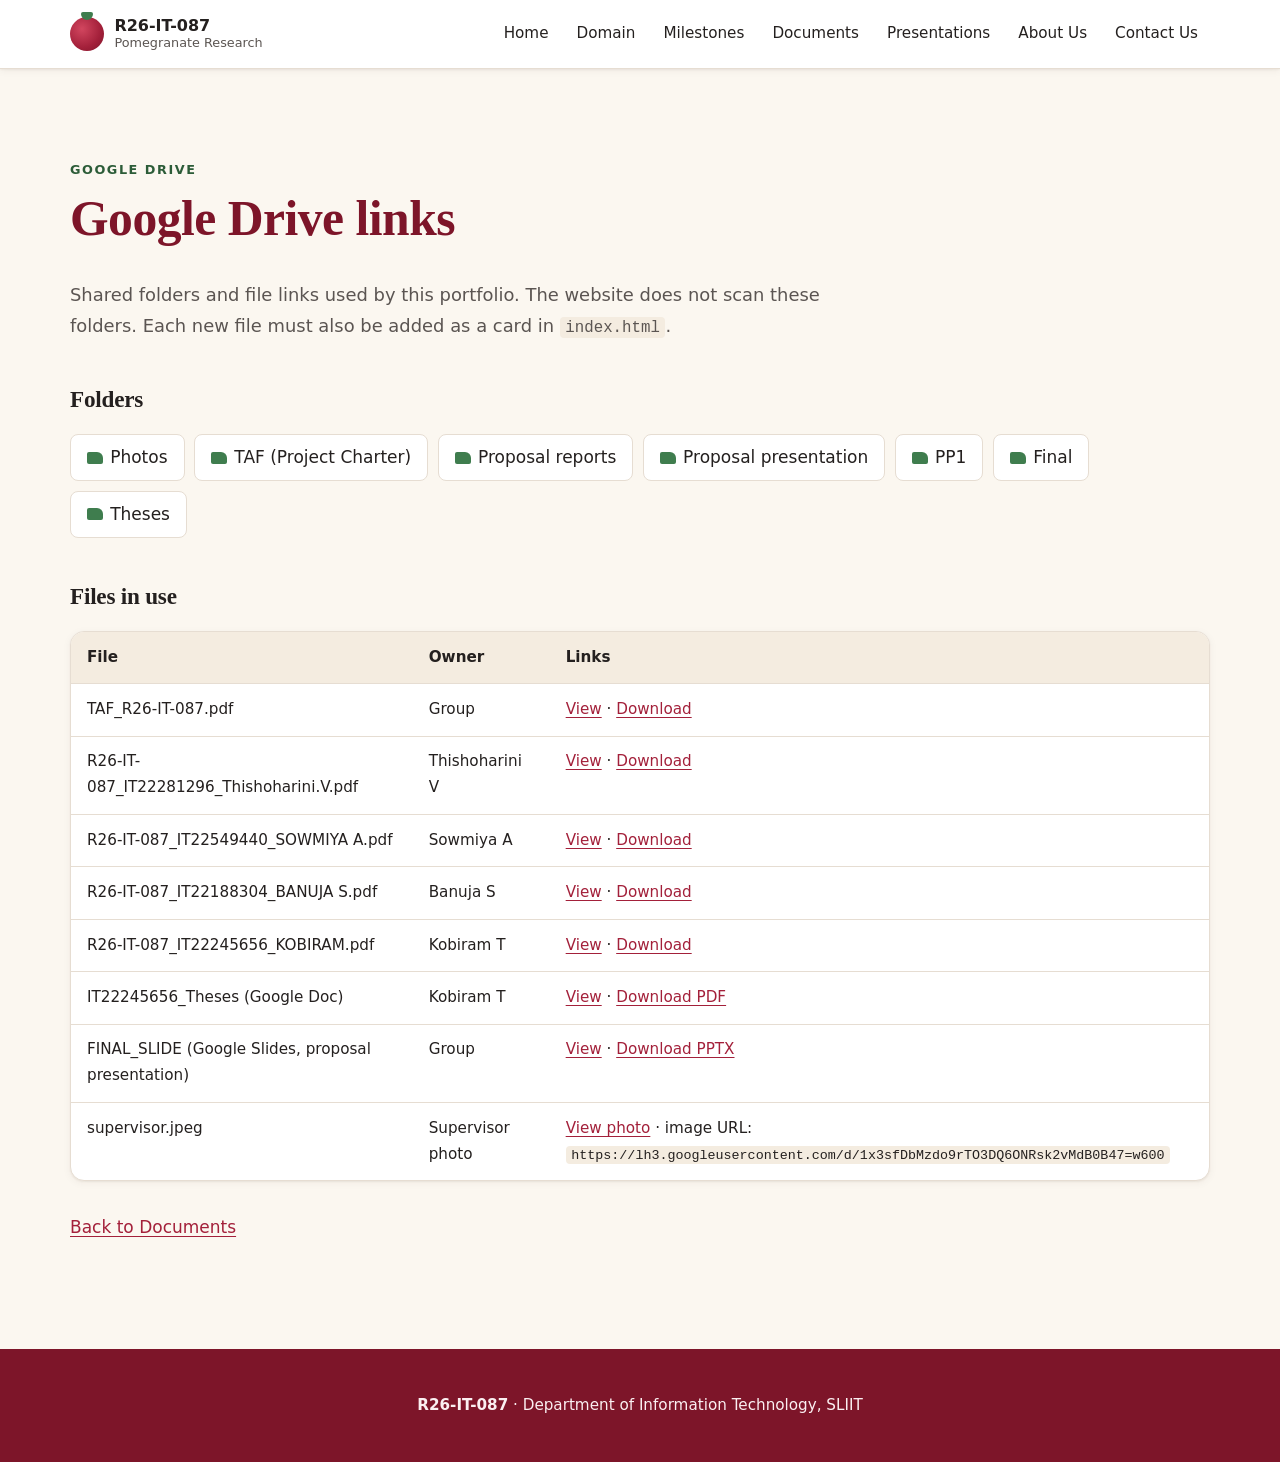
==== links.html @ 753e643c "final" ====
<!DOCTYPE html>
<html lang="en">
<head>
  <meta charset="UTF-8">
  <meta name="viewport" content="width=device-width, initial-scale=1">
  <meta name="color-scheme" content="light only">
  <title>Google Drive Links | R26-IT-087</title>
  <link rel="icon" href="data:image/svg+xml,%3Csvg xmlns='http://www.w3.org/2000/svg' viewBox='0 0 32 32'%3E%3Ccircle cx='16' cy='18' r='12' fill='%23a3203a'/%3E%3Cpath d='M12 6h8l-2 4h-4z' fill='%233f7d4e'/%3E%3C/svg%3E">
  <link rel="stylesheet" href="css/styles.css">
</head>
<body>
  <a class="skip-link" href="#main">Skip to main content</a>

  <header class="site-header">
    <div class="container header-inner">
      <a class="brand" href="index.html#home" aria-label="R26-IT-087 research portfolio, go to Home">
        <span class="brand-mark" aria-hidden="true"></span>
        <span class="brand-text">
          <span class="brand-id">R26-IT-087</span>
          <span class="brand-sub">Pomegranate Research</span>
        </span>
      </a>
      <nav class="site-nav" aria-label="Main">
        <ul>
          <li><a href="index.html#home">Home</a></li>
          <li><a href="index.html#domain">Domain</a></li>
          <li><a href="index.html#milestones">Milestones</a></li>
          <li><a href="index.html#documents">Documents</a></li>
          <li><a href="index.html#presentations">Presentations</a></li>
          <li><a href="index.html#about">About Us</a></li>
          <li><a href="index.html#contact">Contact Us</a></li>
        </ul>
      </nav>
    </div>
  </header>

  <main id="main" tabindex="-1" class="section section-cream">
    <div class="container">
      <header class="section-head">
        <p class="eyebrow">Google Drive</p>
        <h1 class="page-title">Google Drive links</h1>
        <p class="section-lead">Shared folders and file links used by this portfolio. The website does not scan these folders. Each new file must also be added as a card in <code>index.html</code>.</p>
      </header>

      <h2 class="subheading">Folders</h2>
      <ul class="folder-list">
        <li><a href="https://drive.google.com/drive/folders/1pkdUMFAD_H6oia7iqrlJQPxXKQr2lwtw?usp=sharing" target="_blank" rel="noopener noreferrer" aria-label="Open the Photos Google Drive folder (opens in a new tab)">Photos</a></li>
        <li><a href="https://drive.google.com/drive/folders/12WJ9DE0uzeS3nurm6PnYonXJR5hkMnW8?usp=sharing" target="_blank" rel="noopener noreferrer" aria-label="Open the TAF Google Drive folder (opens in a new tab)">TAF (Project Charter)</a></li>
        <li><a href="https://drive.google.com/drive/folders/1ai1CmpvaX2LbhJA_Svdz4bvhMmdJbMq3?usp=sharing" target="_blank" rel="noopener noreferrer" aria-label="Open the Proposal reports Google Drive folder (opens in a new tab)">Proposal reports</a></li>
        <li><a href="https://drive.google.com/drive/folders/1DpsCOfPwKaRXx6d_qWWK575W5tY_KhCQ?usp=sharing" target="_blank" rel="noopener noreferrer" aria-label="Open the Proposal presentation Google Drive folder (opens in a new tab)">Proposal presentation</a></li>
        <li><a href="https://drive.google.com/drive/folders/18_rUpjHqgHnlCAP5vzz-W-CpJYD3hTlZ?usp=sharing" target="_blank" rel="noopener noreferrer" aria-label="Open the PP1 Google Drive folder (opens in a new tab)">PP1</a></li>
        <li><a href="https://drive.google.com/drive/folders/15XCh6f0ZtB1c7Kl3ihLNlw7Fp9mASlYn?usp=sharing" target="_blank" rel="noopener noreferrer" aria-label="Open the Final Google Drive folder (opens in a new tab)">Final</a></li>
        <li><a href="https://drive.google.com/drive/folders/1FHFNkzzql7CafM57Gv6txAtGJWxUZXOB?usp=sharing" target="_blank" rel="noopener noreferrer" aria-label="Open the Theses Google Drive folder (opens in a new tab)">Theses</a></li>
      </ul>

      <h2 class="subheading">Files in use</h2>
      <div class="card table-wrap">
        <table class="link-table">
          <caption class="visually-hidden">Files linked from the portfolio</caption>
          <thead>
            <tr><th scope="col">File</th><th scope="col">Owner</th><th scope="col">Links</th></tr>
          </thead>
          <tbody>
            <tr>
              <td>TAF_R26-IT-087.pdf</td><td>Group</td>
              <td><a href="https://drive.google.com/file/d/1u_8ZlPLS86pP6HG_V8qnqDpiHsCNJfiE/view?usp=sharing" target="_blank" rel="noopener noreferrer" aria-label="View TAF (opens in a new tab)">View</a> · <a href="https://drive.google.com/uc?export=download&amp;id=1u_8ZlPLS86pP6HG_V8qnqDpiHsCNJfiE" target="_blank" rel="noopener noreferrer" aria-label="Download TAF (PDF)">Download</a></td>
            </tr>
            <tr>
              <td>R26-IT-087_IT22281296_Thishoharini.V.pdf</td><td>Thishoharini V</td>
              <td><a href="https://drive.google.com/file/d/1NIInY0se8h4Te-3LIkKn5u2vp_I1LPEK/view?usp=sharing" target="_blank" rel="noopener noreferrer" aria-label="View proposal of Thishoharini V (opens in a new tab)">View</a> · <a href="https://drive.google.com/uc?export=download&amp;id=1NIInY0se8h4Te-3LIkKn5u2vp_I1LPEK" target="_blank" rel="noopener noreferrer" aria-label="Download proposal of Thishoharini V (PDF)">Download</a></td>
            </tr>
            <tr>
              <td>R26-IT-087_IT22549440_SOWMIYA A.pdf</td><td>Sowmiya A</td>
              <td><a href="https://drive.google.com/file/d/1qq6EB2KlI4TX9lp25YkO0JmfjPXL0mXG/view?usp=sharing" target="_blank" rel="noopener noreferrer" aria-label="View proposal of Sowmiya A (opens in a new tab)">View</a> · <a href="https://drive.google.com/uc?export=download&amp;id=1qq6EB2KlI4TX9lp25YkO0JmfjPXL0mXG" target="_blank" rel="noopener noreferrer" aria-label="Download proposal of Sowmiya A (PDF)">Download</a></td>
            </tr>
            <tr>
              <td>R26-IT-087_IT22188304_BANUJA S.pdf</td><td>Banuja S</td>
              <td><a href="https://drive.google.com/file/d/1ImIv1-ptctwOTxkeSVjaC91RJxDk9PVC/view?usp=sharing" target="_blank" rel="noopener noreferrer" aria-label="View proposal of Banuja S (opens in a new tab)">View</a> · <a href="https://drive.google.com/uc?export=download&amp;id=1ImIv1-ptctwOTxkeSVjaC91RJxDk9PVC" target="_blank" rel="noopener noreferrer" aria-label="Download proposal of Banuja S (PDF)">Download</a></td>
            </tr>
            <tr>
              <td>R26-IT-087_IT22245656_KOBIRAM.pdf</td><td>Kobiram T</td>
              <td><a href="https://drive.google.com/file/d/1h65AtxcCqlKVQwg1EcQouTgx2xbi8NQq/view?usp=sharing" target="_blank" rel="noopener noreferrer" aria-label="View proposal of Kobiram T (opens in a new tab)">View</a> · <a href="https://drive.google.com/uc?export=download&amp;id=1h65AtxcCqlKVQwg1EcQouTgx2xbi8NQq" target="_blank" rel="noopener noreferrer" aria-label="Download proposal of Kobiram T (PDF)">Download</a></td>
            </tr>
            <tr>
              <td>IT22245656_Theses (Google Doc)</td><td>Kobiram T</td>
              <td><a href="https://docs.google.com/document/d/1Ux2Htssq4rnGkD_zIE6oEMbtlX6X_j9wbs7r0Io-ke4/edit?usp=sharing" target="_blank" rel="noopener noreferrer" aria-label="View thesis of Kobiram T (opens in a new tab)">View</a> · <a href="https://docs.google.com/document/d/1Ux2Htssq4rnGkD_zIE6oEMbtlX6X_j9wbs7r0Io-ke4/export?format=pdf" target="_blank" rel="noopener noreferrer" aria-label="Download thesis of Kobiram T (PDF)">Download PDF</a></td>
            </tr>
            <tr>
              <td>FINAL_SLIDE (Google Slides, proposal presentation)</td><td>Group</td>
              <td><a href="https://docs.google.com/presentation/d/1AnUcnEPMPE9OWkuh6TEo6IyjFjtbjUKZ-9eUMV49gJQ/edit?usp=sharing" target="_blank" rel="noopener noreferrer" aria-label="View proposal presentation slides (opens in a new tab)">View</a> · <a href="https://docs.google.com/presentation/d/1AnUcnEPMPE9OWkuh6TEo6IyjFjtbjUKZ-9eUMV49gJQ/export/pptx" target="_blank" rel="noopener noreferrer" aria-label="Download proposal presentation slides (PPTX)">Download PPTX</a></td>
            </tr>
            <tr>
              <td>supervisor.jpeg</td><td>Supervisor photo</td>
              <td><a href="https://drive.google.com/file/d/1x3sfDbMzdo9rTO3DQ6ONRsk2vMdB0B47/view?usp=sharing" target="_blank" rel="noopener noreferrer" aria-label="View supervisor photograph (opens in a new tab)">View photo</a> · image URL: <code>https://lh3.googleusercontent.com/d/1x3sfDbMzdo9rTO3DQ6ONRsk2vMdB0B47=w600</code></td>
            </tr>
          </tbody>
        </table>
      </div>
      <p class="folder-note"><a href="index.html#documents">Back to Documents</a></p>
    </div>
  </main>

  <footer class="site-footer">
    <div class="container footer-inner">
      <p><strong>R26-IT-087</strong> · Department of Information Technology, SLIIT</p>
    </div>
  </footer>
</body>
</html>
---- css/styles.css ----
/* ==========================================================
   Pomegranate Research Portfolio – light theme only
   ========================================================== */
:root {
  color-scheme: light;
  --white: #ffffff;
  --cream: #fbf7f0;
  --cream-deep: #f4ece0;
  --red: #a3203a;
  --red-dark: #7d1529;
  --red-soft: #f8e6ea;
  --green: #3f7d4e;
  --green-dark: #2c5c38;
  --green-soft: #e8f2ea;
  --amber-soft: #fdf1dc;
  --amber-text: #7a4e05;
  --grey-soft: #efedea;
  --text: #24201f;
  --text-muted: #5b5552;
  --border: #e6ddd2;
  --shadow-sm: 0 1px 2px rgba(60, 30, 20, 0.06), 0 2px 8px rgba(60, 30, 20, 0.05);
  --shadow-md: 0 4px 12px rgba(60, 30, 20, 0.08), 0 12px 32px rgba(60, 30, 20, 0.06);
  --radius: 14px;
  --radius-sm: 8px;
  --focus: 0 0 0 3px #ffffff, 0 0 0 6px var(--red);
  --font-sans: "Segoe UI", system-ui, -apple-system, Roboto, "Helvetica Neue", Arial, sans-serif;
  --font-serif: Georgia, "Times New Roman", serif;
  --header-h: 68px;
}

*, *::before, *::after { box-sizing: border-box; }

html {
  scroll-behavior: smooth;
  scroll-padding-top: calc(var(--header-h) + 12px);
  -webkit-text-size-adjust: 100%;
}

body {
  margin: 0;
  font-family: var(--font-sans);
  font-size: 1.0625rem;
  line-height: 1.7;
  color: var(--text);
  background: var(--white);
  overflow-x: hidden;
}

img { max-width: 100%; height: auto; display: block; }

h1, h2, h3, h4 { line-height: 1.25; color: var(--text); margin: 0 0 0.6em; }
h1, h2 { font-family: var(--font-serif); font-weight: 700; letter-spacing: -0.01em; }
h1 { font-size: clamp(1.9rem, 4.2vw, 3.1rem); }
h2 { font-size: clamp(1.6rem, 3vw, 2.25rem); }
h3 { font-size: 1.3rem; }
h4 { font-size: 1.05rem; }
p { margin: 0 0 1em; }

a { color: var(--red); text-underline-offset: 3px; }
a:hover { color: var(--red-dark); }

:focus-visible { outline: none; box-shadow: var(--focus); border-radius: 4px; }

.visually-hidden {
  position: absolute !important; width: 1px; height: 1px; padding: 0; margin: -1px;
  overflow: hidden; clip: rect(0 0 0 0); white-space: nowrap; border: 0;
}

.skip-link {
  position: absolute; left: 1rem; top: -100px; z-index: 1000;
  background: var(--red); color: var(--white); padding: 0.75rem 1.1rem;
  border-radius: var(--radius-sm); font-weight: 600; text-decoration: none;
}
.skip-link:focus { top: 1rem; color: var(--white); }

.container { width: 100%; max-width: 1180px; margin: 0 auto; padding: 0 1.25rem; }

.muted { color: var(--text-muted); }

/* ---------- Header & navigation ---------- */
.site-header {
  position: sticky; top: 0; z-index: 100;
  background: rgba(255, 255, 255, 0.96);
  border-bottom: 1px solid var(--border);
  box-shadow: var(--shadow-sm);
}
.header-inner { display: flex; align-items: center; justify-content: space-between; min-height: var(--header-h); gap: 1rem; }

.brand { display: flex; align-items: center; gap: 0.65rem; text-decoration: none; color: var(--text); }
.brand-mark {
  width: 34px; height: 34px; border-radius: 50%; flex-shrink: 0; position: relative;
  background: radial-gradient(circle at 35% 35%, #d2465f, var(--red) 60%, var(--red-dark));
}
.brand-mark::after {
  content: ""; position: absolute; top: -5px; left: 50%; transform: translateX(-50%);
  width: 12px; height: 8px; background: var(--green); border-radius: 2px 2px 6px 6px;
}
.brand-text { display: flex; flex-direction: column; line-height: 1.15; }
.brand-id { font-weight: 700; font-size: 1rem; }
.brand-sub { font-size: 0.8rem; color: var(--text-muted); }

.site-nav ul { list-style: none; margin: 0; padding: 0; display: flex; gap: 0.25rem; flex-wrap: wrap; }
.site-nav a {
  display: block; padding: 0.5rem 0.75rem; border-radius: var(--radius-sm);
  color: var(--text); text-decoration: none; font-weight: 500; font-size: 0.95rem;
}
.site-nav a:hover { background: var(--red-soft); color: var(--red-dark); }
.site-nav a[aria-current="true"] { color: var(--red); background: var(--red-soft); }

@media (max-width: 960px) {
  .site-header { position: static; }
  html { scroll-padding-top: 12px; }
  .header-inner { flex-direction: column; align-items: flex-start; padding-top: 0.75rem; padding-bottom: 0.5rem; gap: 0.4rem; }
  .site-nav { width: 100%; }
  .site-nav ul { gap: 0.25rem 0.4rem; }
  .site-nav a { padding: 0.45rem 0.7rem; font-size: 0.92rem; border: 1px solid var(--border); border-radius: 999px; }
}

/* ---------- Buttons ---------- */
.btn {
  display: inline-flex; align-items: center; justify-content: center; gap: 0.4rem;
  padding: 0.75rem 1.35rem; border-radius: 999px; border: 2px solid transparent;
  font: inherit; font-weight: 600; font-size: 0.98rem; text-decoration: none; cursor: pointer;
  transition: background 0.2s ease, color 0.2s ease, transform 0.2s ease;
  min-height: 44px;
}
.btn-primary { background: var(--red); color: var(--white); }
.btn-primary:hover { background: var(--red-dark); color: var(--white); transform: translateY(-1px); }
.btn-outline { border-color: var(--red); color: var(--red); background: var(--white); }
.btn-outline:hover { background: var(--red-soft); color: var(--red-dark); }
.btn-ghost { border-color: var(--green); color: var(--green-dark); background: var(--white); }
.btn-ghost:hover { background: var(--green-soft); color: var(--green-dark); }
.btn-small { padding: 0.5rem 1rem; font-size: 0.9rem; min-height: 40px; }

/* ---------- Layout ---------- */
.section { padding: clamp(3.5rem, 7vw, 6rem) 0; }
.section-cream { background: var(--cream); }

.section-head { max-width: 760px; margin-bottom: 2.25rem; }
.section-lead { font-size: 1.12rem; color: var(--text-muted); }
.eyebrow {
  text-transform: uppercase; letter-spacing: 0.12em; font-size: 0.8rem; font-weight: 700;
  color: var(--green-dark); margin-bottom: 0.5rem;
}
.subheading { margin-top: 2.75rem; margin-bottom: 1.25rem; font-size: 1.45rem; }
.minor-heading { margin-top: 1.5rem; }

.grid { display: grid; gap: 1.5rem; }
.grid-2 { grid-template-columns: repeat(auto-fit, minmax(min(100%, 340px), 1fr)); }
.grid-3 { grid-template-columns: repeat(auto-fit, minmax(min(100%, 280px), 1fr)); }
.grid-4 { grid-template-columns: repeat(auto-fit, minmax(min(100%, 230px), 1fr)); }
.grid-contact { grid-template-columns: repeat(auto-fit, minmax(min(100%, 380px), 1fr)); }

.card {
  background: var(--white); border: 1px solid var(--border); border-radius: var(--radius);
  padding: 1.6rem; box-shadow: var(--shadow-sm); min-width: 0;
}
.card h3 { margin-bottom: 0.75rem; }

/* ---------- Hero ---------- */
.hero {
  padding: clamp(3rem, 7vw, 5.5rem) 0 clamp(3rem, 6vw, 5rem);
  background:
    radial-gradient(circle at 92% 8%, rgba(163, 32, 58, 0.09), transparent 40%),
    radial-gradient(circle at 4% 90%, rgba(63, 125, 78, 0.08), transparent 38%),
    linear-gradient(180deg, var(--cream) 0%, var(--white) 100%);
}
.hero-inner { max-width: 960px; margin-bottom: 2.5rem; }
.hero h1 { color: var(--red-dark); }
.hero-identity { font-size: 1.1rem; color: var(--text-muted); }
.hero-actions { display: flex; flex-wrap: wrap; gap: 0.75rem; margin-top: 1.5rem; }

.hero-grid { display: grid; gap: 1.5rem; grid-template-columns: minmax(0, 2fr) minmax(0, 1fr); }
@media (max-width: 860px) { .hero-grid { grid-template-columns: 1fr; } }
.abstract-card { border-top: 4px solid var(--red); }
.abstract-card p { font-size: 1.08rem; }
.facts-card { border-top: 4px solid var(--green); }

.facts { margin: 0; display: grid; gap: 0.7rem; }
.facts div { display: grid; gap: 0.1rem; }
.facts dt { font-size: 0.8rem; text-transform: uppercase; letter-spacing: 0.06em; color: var(--text-muted); font-weight: 600; }
.facts dd { margin: 0; font-weight: 500; overflow-wrap: anywhere; }

.overview-card h3 { color: var(--red-dark); font-size: 1.15rem; }
.overview-card p { margin: 0; color: var(--text-muted); }

.mini-component {
  border-left: 4px solid var(--green); display: flex; flex-direction: column; gap: 0.5rem;
  transition: box-shadow 0.2s ease, transform 0.2s ease;
}
.mini-component:hover { box-shadow: var(--shadow-md); transform: translateY(-2px); }
.mini-component h3 { font-size: 1.05rem; margin: 0; }
.mini-component h3 a { color: var(--text); text-decoration: none; }
.mini-component h3 a:hover { color: var(--red); text-decoration: underline; }
.mini-component p { margin: 0; font-size: 0.95rem; color: var(--text-muted); }

/* ---------- Domain ---------- */
.subnav {
  display: flex; flex-wrap: wrap; gap: 0.5rem; margin-bottom: 2.5rem;
}
.subnav a {
  padding: 0.4rem 0.95rem; border-radius: 999px; background: var(--white);
  border: 1px solid var(--border); color: var(--text); text-decoration: none; font-size: 0.92rem;
}
.subnav a:hover { border-color: var(--red); color: var(--red); }

.domain-block { margin-bottom: 3rem; }
.domain-block > h3 { font-size: 1.5rem; font-family: var(--font-serif); color: var(--red-dark); }
.domain-pair { margin-bottom: 3rem; }
.domain-pair .domain-block { margin-bottom: 0; }

.lit-card h4 { color: var(--green-dark); }
.lit-card p { margin-bottom: 0.5rem; }
.lit-refs { font-size: 0.85rem; color: var(--text-muted); }

.references { margin-top: 1.5rem; background: var(--white); border: 1px solid var(--border); border-radius: var(--radius); padding: 0.9rem 1.25rem; }
.references summary { cursor: pointer; font-weight: 600; color: var(--red-dark); }
.references ol { margin: 1rem 0 0; padding-left: 1.4rem; font-size: 0.92rem; color: var(--text-muted); }
.references li { margin-bottom: 0.45rem; overflow-wrap: anywhere; }

.tick-list { list-style: none; padding: 0; margin: 0; }
.tick-list li { position: relative; padding-left: 1.6rem; margin-bottom: 0.7rem; }
.tick-list li::before {
  content: ""; position: absolute; left: 0; top: 0.6em; width: 0.6rem; height: 0.6rem;
  border-radius: 50%; background: var(--red);
}

.objective-main { border-left: 5px solid var(--red); background: var(--red-soft); box-shadow: none; }
.objective-main p { margin: 0; font-size: 1.08rem; }

.number-list { padding-left: 1.4rem; }
.number-list li { margin-bottom: 0.55rem; padding-left: 0.3rem; }

.steps { list-style: none; padding: 0; margin: 0; display: grid; gap: 1rem; grid-template-columns: repeat(auto-fit, minmax(min(100%, 250px), 1fr)); counter-reset: step; }
.steps li {
  counter-increment: step; background: var(--white); border: 1px solid var(--border);
  border-radius: var(--radius); padding: 1.25rem 1.25rem 1.25rem 4rem; position: relative; box-shadow: var(--shadow-sm);
}
.steps li::before {
  content: counter(step); position: absolute; left: 1.1rem; top: 1.15rem; width: 2.1rem; height: 2.1rem;
  border-radius: 50%; background: var(--green); color: var(--white); font-weight: 700;
  display: grid; place-items: center;
}
.steps strong { display: block; margin-bottom: 0.2rem; }
.steps span { color: var(--text-muted); font-size: 0.95rem; }

.component-list { display: grid; gap: 1.5rem; }
.component-card { border-top: 4px solid var(--red); }
.component-head { display: flex; flex-wrap: wrap; gap: 1rem; justify-content: space-between; align-items: flex-start; margin-bottom: 1rem; }
.component-head h4 { font-size: 1.25rem; margin: 0 0 0.25rem; font-family: var(--font-serif); }
.component-owner {
  display: inline-flex; align-items: center; gap: 0.5rem; background: var(--green-soft);
  color: var(--green-dark); padding: 0.35rem 0.85rem; border-radius: 999px; font-size: 0.9rem; font-weight: 600;
}
.component-body { display: grid; gap: 1.25rem 2rem; grid-template-columns: repeat(auto-fit, minmax(min(100%, 340px), 1fr)); }
.component-body h5 { font-size: 0.85rem; text-transform: uppercase; letter-spacing: 0.06em; color: var(--red-dark); margin: 0 0 0.4rem; }
.component-body ul { margin: 0; padding-left: 1.2rem; }
.component-body li { margin-bottom: 0.3rem; }
.component-body p { margin: 0; }
.component-full { grid-column: 1 / -1; }
.scope-note { background: var(--amber-soft); color: var(--amber-text); border-radius: var(--radius-sm); padding: 0.75rem 1rem; font-size: 0.95rem; }

.tag-list { display: flex; flex-wrap: wrap; gap: 0.4rem; list-style: none; padding: 0 !important; margin: 0; }
.tag { background: var(--cream-deep); color: var(--text); padding: 0.2rem 0.65rem; border-radius: 999px; font-size: 0.85rem; }

.tech-grid { list-style: none; margin: 0; padding: 0; display: grid; gap: 1rem; grid-template-columns: repeat(auto-fit, minmax(min(100%, 250px), 1fr)); }
.tech-grid li { background: var(--white); border: 1px solid var(--border); border-left: 4px solid var(--green); border-radius: var(--radius-sm); padding: 0.9rem 1.1rem; }
.tech-grid strong { display: block; }
.tech-grid span { font-size: 0.92rem; color: var(--text-muted); }

/* ---------- Status badges ---------- */
.badge {
  display: inline-flex; align-items: center; gap: 0.35rem; font-size: 0.8rem; font-weight: 700;
  padding: 0.25rem 0.7rem; border-radius: 999px; white-space: nowrap;
}
.badge::before { content: ""; width: 0.5rem; height: 0.5rem; border-radius: 50%; background: currentColor; }
.badge-completed, .badge-available { background: var(--green-soft); color: var(--green-dark); }
.badge-in-progress { background: var(--amber-soft); color: var(--amber-text); }
.badge-upcoming { background: var(--red-soft); color: var(--red-dark); }
.badge-tbc, .badge-pending { background: var(--grey-soft); color: #4a4542; }

/* ---------- Timeline ---------- */
.timeline { list-style: none; margin: 0 0 3rem; padding: 0; position: relative; }
.timeline::before {
  content: ""; position: absolute; left: 18px; top: 8px; bottom: 8px; width: 3px;
  background: linear-gradient(var(--red), var(--green)); border-radius: 3px;
}
.timeline-item { position: relative; padding-left: 3.5rem; margin-bottom: 1.5rem; }
.timeline-dot {
  position: absolute; left: 7px; top: 1.4rem; width: 25px; height: 25px; border-radius: 50%;
  background: var(--white); border: 4px solid var(--red);
}
.timeline-item.is-completed .timeline-dot { background: var(--green); border-color: var(--green); }
.timeline-item.is-in-progress .timeline-dot { border-color: #c98a1a; }
.timeline-card { display: grid; gap: 0.5rem; }
.timeline-card header { display: flex; flex-wrap: wrap; gap: 0.75rem; align-items: center; justify-content: space-between; }
.timeline-card h3 { margin: 0; }
.timeline-meta { display: flex; flex-wrap: wrap; gap: 0.5rem 1.5rem; font-size: 0.95rem; color: var(--text-muted); margin: 0; }
.timeline-meta dt { display: inline; font-weight: 600; color: var(--text); }
.timeline-meta dd { display: inline; margin: 0 0 0 0.25rem; }

@media (min-width: 900px) {
  .timeline::before { left: 50%; transform: translateX(-50%); }
  .timeline-item { width: 50%; padding-left: 0; padding-right: 3rem; }
  .timeline-item:nth-child(even) { margin-left: 50%; padding-right: 0; padding-left: 3rem; }
  .timeline-dot { left: auto; right: -12.5px; }
  .timeline-item:nth-child(even) .timeline-dot { right: auto; left: -12.5px; }
}

/* Assessment details: native <details> panels act as an accessible disclosure list */
.assessment-picker { max-width: 760px; }
.assessment { border: 1px solid var(--border); border-radius: var(--radius-sm); margin-top: 0.6rem; background: var(--white); }
.assessment summary {
  cursor: pointer; padding: 0.8rem 1rem; font-weight: 600; list-style: none;
  display: flex; justify-content: space-between; align-items: center; min-height: 44px;
}
.assessment summary::-webkit-details-marker { display: none; }
.assessment summary::after { content: "+"; font-size: 1.3rem; color: var(--red); line-height: 1; }
.assessment[open] summary::after { content: "−"; }
.assessment[open] summary { color: var(--red-dark); border-bottom: 1px solid var(--border); }
.assessment .facts { padding: 1rem; }

.hint { font-size: 0.88rem; color: var(--text-muted); margin: 0.6rem 0 0; }

/* ---------- Document filters (CSS only: radio buttons + :has) ---------- */
.filters { display: grid; gap: 1.1rem; margin-bottom: 1.25rem; }
.chip-group { border: 0; margin: 0; padding: 0; display: flex; flex-wrap: wrap; gap: 0.5rem; min-width: 0; }
.chip-group legend { font-weight: 600; font-size: 0.95rem; margin-bottom: 0.5rem; padding: 0; float: left; width: 100%; }
.chip-group input {
  position: absolute; opacity: 0; width: 1px; height: 1px; margin: 0;
}
.chip-group label {
  font-size: 0.9rem; padding: 0.45rem 1rem; border-radius: 999px; cursor: pointer;
  border: 1px solid #cbbfb2; background: var(--white); color: var(--text); min-height: 38px;
  display: inline-flex; align-items: center;
}
.chip-group label:hover { border-color: var(--red); }
.chip-group input:checked + label { background: var(--red); border-color: var(--red); color: var(--white); }
.chip-group input:focus-visible + label { box-shadow: var(--focus); }
.filter-reset { display: flex; }

#documents:has(#f-cat-charter:checked) .doc-card:not([data-category="charter"]),
#documents:has(#f-cat-proposal:checked) .doc-card:not([data-category="proposal"]),
#documents:has(#f-cat-pp1:checked) .doc-card:not([data-category="pp1"]),
#documents:has(#f-cat-pp2:checked) .doc-card:not([data-category="pp2"]),
#documents:has(#f-cat-final:checked) .doc-card:not([data-category="final"]),
#documents:has(#f-cat-theses:checked) .doc-card:not([data-category="theses"]),
#documents:has(#f-type-group:checked) .doc-card:not([data-type="group"]),
#documents:has(#f-type-individual:checked) .doc-card:not([data-type="individual"]),
#documents:has(#f-mem-thishoharini:checked) .doc-card:not([data-owner="thishoharini"]),
#documents:has(#f-mem-sowmiya:checked) .doc-card:not([data-owner="sowmiya"]),
#documents:has(#f-mem-banuja:checked) .doc-card:not([data-owner="banuja"]),
#documents:has(#f-mem-kobiram:checked) .doc-card:not([data-owner="kobiram"]) {
  display: none;
}

/* Visible-result count using CSS counters (hidden cards are not counted) */
.doc-results { display: flex; flex-direction: column; counter-reset: docs avail; }
.doc-card { counter-increment: docs; }
.doc-card.is-available { counter-increment: docs avail; }
.doc-count { order: -1; font-weight: 600; color: var(--text-muted); margin-bottom: 1rem; }
.doc-count::after { content: "Showing " counter(docs) " document(s), " counter(avail) " available. Others are pending upload."; }

/* ---------- Document & presentation cards ---------- */
.doc-card { display: flex; flex-direction: column; gap: 0.75rem; }
.doc-card.is-pending { background: #fdfcfa; border-style: dashed; }
.doc-top { display: flex; justify-content: space-between; gap: 0.5rem; flex-wrap: wrap; align-items: center; }
.doc-category { font-size: 0.8rem; font-weight: 700; text-transform: uppercase; letter-spacing: 0.06em; color: var(--green-dark); }
.doc-card h3 { font-size: 1.08rem; margin: 0; overflow-wrap: anywhere; }
.doc-meta { margin: 0; display: grid; gap: 0.25rem; font-size: 0.92rem; }
.doc-meta div { display: flex; gap: 0.4rem; flex-wrap: wrap; }
.doc-meta dt { color: var(--text-muted); }
.doc-meta dd { margin: 0; font-weight: 500; }
.owner-pill {
  display: inline-flex; gap: 0.35rem; align-items: center; align-self: flex-start;
  font-size: 0.88rem; font-weight: 600; padding: 0.25rem 0.75rem; border-radius: 999px;
}
.owner-group { background: var(--red-soft); color: var(--red-dark); }
.owner-individual { background: var(--green-soft); color: var(--green-dark); }
.doc-actions { display: flex; gap: 0.5rem; flex-wrap: wrap; margin-top: auto; padding-top: 0.5rem; }
.pending-note { margin: auto 0 0; padding-top: 0.5rem; color: #4a4542; font-weight: 600; font-size: 0.95rem; }
.owner-pill { margin: 0; }
.doc-card h3 + .owner-pill { margin-top: 0; }

.pres-card { display: flex; flex-direction: column; gap: 0.75rem; border-top: 4px solid var(--red); }
.pres-card.is-pending { border-top-color: #bdb5ad; border-style: dashed; border-top-style: solid; }
.pres-icon {
  width: 48px; height: 48px; border-radius: 12px; display: grid; place-items: center;
  background: var(--red-soft); color: var(--red-dark); font-weight: 700;
}

.folder-note { margin-top: 2rem; font-weight: 500; }
.page-title { color: var(--red-dark); }
code { font-size: 0.88em; background: var(--cream-deep); padding: 0.1rem 0.35rem; border-radius: 4px; overflow-wrap: anywhere; }
.folder-list { list-style: none; padding: 0; margin: 0; display: flex; flex-wrap: wrap; gap: 0.6rem; }
.folder-list a {
  display: inline-flex; align-items: center; gap: 0.45rem; padding: 0.5rem 1rem; min-height: 44px;
  background: var(--white); border: 1px solid var(--border); border-radius: var(--radius-sm);
  color: var(--text); text-decoration: none; font-weight: 500;
}
.folder-list a:hover { border-color: var(--green); color: var(--green-dark); }
.folder-list a::before { content: ""; width: 16px; height: 12px; background: var(--green); border-radius: 2px 6px 2px 2px; }

/* ---------- People ---------- */
.person-card { display: flex; gap: 1.25rem; align-items: flex-start; }
@media (max-width: 480px) { .person-card { flex-direction: column; align-items: center; text-align: center; } }
.person-photo {
  width: 120px; height: 120px; border-radius: 50%; flex-shrink: 0; overflow: hidden;
  border: 4px solid var(--white); box-shadow: 0 0 0 2px var(--red), var(--shadow-sm); background: var(--cream-deep);
  position: relative;
}
.person-photo img { position: absolute; inset: 0; width: 100%; height: 100%; object-fit: cover; }
.avatar-initials {
  width: 100%; height: 100%; display: grid; place-items: center;
  font-family: var(--font-serif); font-size: 2.3rem; font-weight: 700; color: var(--red-dark);
  background: linear-gradient(135deg, var(--red-soft), var(--cream-deep));
}
.person-info { min-width: 0; flex: 1; }
.person-info h4 { font-size: 1.2rem; margin-bottom: 0.15rem; }
.person-role { color: var(--red); font-weight: 600; margin-bottom: 0.6rem; }
.person-details { margin: 0 0 0.75rem; display: grid; gap: 0.3rem; font-size: 0.95rem; }
.person-details div { display: flex; flex-wrap: wrap; gap: 0.35rem; }
@media (max-width: 480px) { .person-details div { justify-content: center; } }
.person-details dt { color: var(--text-muted); }
.person-details dd { margin: 0; font-weight: 500; overflow-wrap: anywhere; }
.person-component {
  background: var(--green-soft); border-radius: var(--radius-sm); padding: 0.7rem 0.9rem;
  font-size: 0.93rem; margin-bottom: 0.6rem;
}
.person-component strong { color: var(--green-dark); display: block; font-size: 0.8rem; text-transform: uppercase; letter-spacing: 0.05em; }
.photo-link { font-size: 0.92rem; font-weight: 600; }

.contact-members { list-style: none; padding: 0; margin: 0; display: grid; gap: 0.5rem; }
.contact-members li { font-size: 0.95rem; }

.template-label { font-weight: 600; font-size: 0.9rem; margin: 0 0 0.3rem; }
.email-template {
  font-family: var(--font-sans); font-size: 0.95rem; line-height: 1.55; white-space: pre-wrap; overflow-wrap: anywhere;
  background: var(--cream); border: 1px solid var(--border); border-radius: var(--radius-sm);
  padding: 0.75rem 0.9rem; margin: 0 0 1.1rem;
}

/* ---------- Links page table ---------- */
.table-wrap { overflow-x: auto; padding: 0; }
.link-table { width: 100%; border-collapse: collapse; font-size: 0.95rem; }
.link-table th, .link-table td { text-align: left; padding: 0.8rem 1rem; border-bottom: 1px solid var(--border); vertical-align: top; overflow-wrap: anywhere; }
.link-table th { background: var(--cream-deep); font-weight: 700; }
.link-table tr:last-child td { border-bottom: 0; }
@media (max-width: 640px) {
  .link-table, .link-table tbody, .link-table tr, .link-table td { display: block; width: 100%; }
  .link-table thead { display: none; }
  .link-table tr { border-bottom: 1px solid var(--border); padding: 0.5rem 0; }
  .link-table td { border: 0; padding: 0.3rem 1rem; }
}

/* ---------- Footer ---------- */
.site-footer { background: var(--red-dark); color: #fbeff1; padding: 2.5rem 0; }
.site-footer p { margin: 0.25rem 0; }
.site-footer a { color: var(--white); }
.site-footer a:focus-visible { box-shadow: 0 0 0 3px var(--red-dark), 0 0 0 6px var(--white); }
.footer-inner { text-align: center; font-size: 0.95rem; }

/* ---------- Motion ---------- */
@media (prefers-reduced-motion: reduce) {
  html { scroll-behavior: auto; }
  *, *::before, *::after {
    animation-duration: 0.01ms !important; animation-iteration-count: 1 !important;
    transition-duration: 0.01ms !important;
  }
  .btn-primary:hover, .mini-component:hover { transform: none; }
}
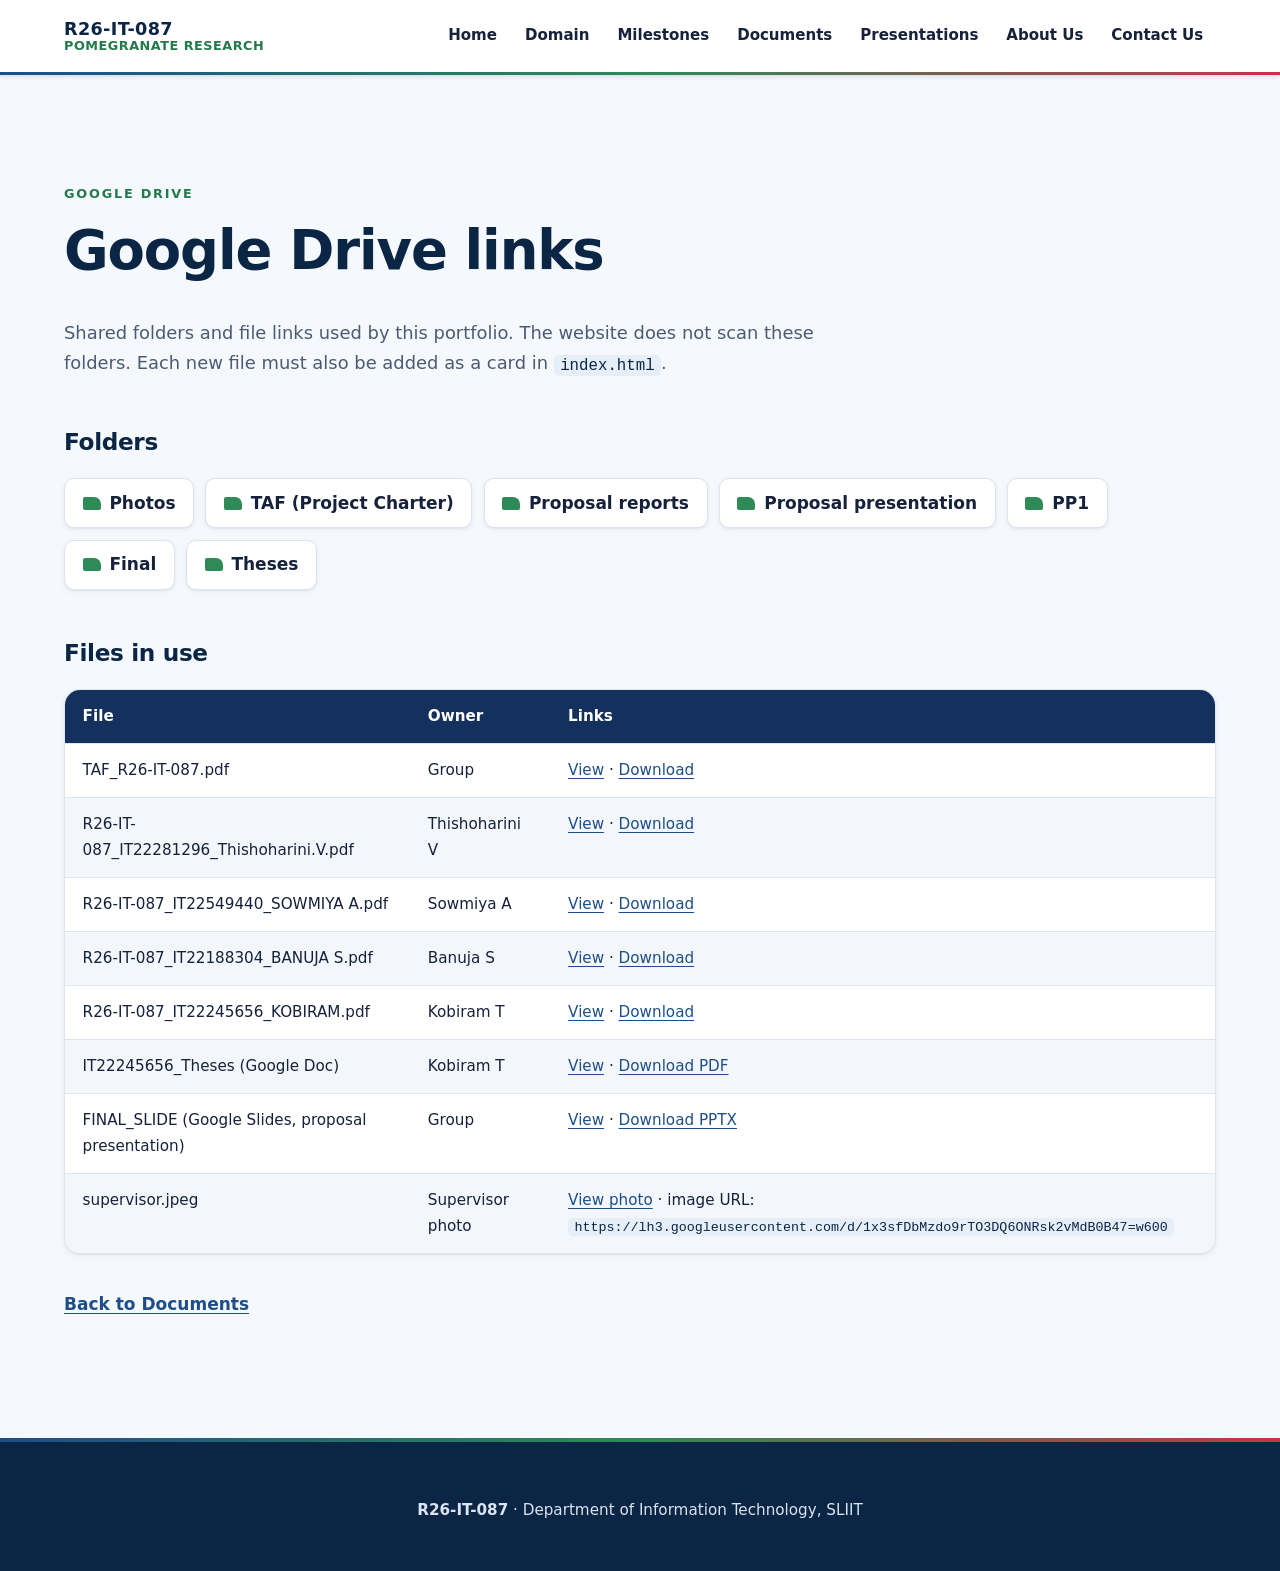
==== commit 2602c925: "final" ====
--- a/links.html
+++ b/links.html
@@ -5,7 +5,7 @@
   <meta name="viewport" content="width=device-width, initial-scale=1">
   <meta name="color-scheme" content="light only">
   <title>Google Drive Links | R26-IT-087</title>
-  <link rel="icon" href="data:image/svg+xml,%3Csvg xmlns='http://www.w3.org/2000/svg' viewBox='0 0 32 32'%3E%3Ccircle cx='16' cy='18' r='12' fill='%23a3203a'/%3E%3Cpath d='M12 6h8l-2 4h-4z' fill='%233f7d4e'/%3E%3C/svg%3E">
+  <link rel="icon" href="data:image/svg+xml,%3Csvg xmlns='http://www.w3.org/2000/svg' viewBox='0 0 32 32'%3E%3Crect width='32' height='32' rx='7' fill='%2313315c'/%3E%3C/svg%3E">
   <link rel="stylesheet" href="css/styles.css">
 </head>
 <body>
@@ -14,7 +14,9 @@
   <header class="site-header">
     <div class="container header-inner">
       <a class="brand" href="index.html#home" aria-label="R26-IT-087 research portfolio, go to Home">
-        <span class="brand-mark" aria-hidden="true"></span>
+        <!-- LOGO: same line as in index.html (see README, section "Logo").
+        <img class="brand-logo" src="https://lh3.googleusercontent.com/d/LOGO_FILE_ID=w200" alt="" width="44" height="44">
+        -->
         <span class="brand-text">
           <span class="brand-id">R26-IT-087</span>
           <span class="brand-sub">Pomegranate Research</span>
--- a/css/styles.css
+++ b/css/styles.css
@@ -1,38 +1,58 @@
 /* ==========================================================
-   Pomegranate Research Portfolio – light theme only
+   R26-IT-087 Research Portfolio
+   Light theme only · Blue (primary) · Green (growth) · Red (accent)
    ========================================================== */
 :root {
   color-scheme: light;
+
+  --blue-900: #0b2545;
+  --blue-800: #13315c;
+  --blue-700: #1d4e89;
+  --blue-600: #2563a6;
+  --blue-100: #e6eef8;
+  --blue-50: #f3f7fc;
+
+  --green-800: #1d5c3a;
+  --green-700: #237a4b;
+  --green-600: #2e8b57;
+  --green-100: #e3f3ea;
+
+  --red-800: #8f1d2c;
+  --red-700: #b3263a;
+  --red-600: #c8324a;
+  --red-100: #fbe8eb;
+
+  --amber-100: #fdf1dc;
+  --amber-800: #7a4e05;
+
   --white: #ffffff;
-  --cream: #fbf7f0;
-  --cream-deep: #f4ece0;
-  --red: #a3203a;
-  --red-dark: #7d1529;
-  --red-soft: #f8e6ea;
-  --green: #3f7d4e;
-  --green-dark: #2c5c38;
-  --green-soft: #e8f2ea;
-  --amber-soft: #fdf1dc;
-  --amber-text: #7a4e05;
-  --grey-soft: #efedea;
-  --text: #24201f;
-  --text-muted: #5b5552;
-  --border: #e6ddd2;
-  --shadow-sm: 0 1px 2px rgba(60, 30, 20, 0.06), 0 2px 8px rgba(60, 30, 20, 0.05);
-  --shadow-md: 0 4px 12px rgba(60, 30, 20, 0.08), 0 12px 32px rgba(60, 30, 20, 0.06);
-  --radius: 14px;
-  --radius-sm: 8px;
-  --focus: 0 0 0 3px #ffffff, 0 0 0 6px var(--red);
-  --font-sans: "Segoe UI", system-ui, -apple-system, Roboto, "Helvetica Neue", Arial, sans-serif;
-  --font-serif: Georgia, "Times New Roman", serif;
-  --header-h: 68px;
-}
-
+  --surface: #f5f8fc;
+  --text: #16213a;
+  --text-muted: #4d5b72;
+  --border: #dde4ee;
+
+  --grad-brand: linear-gradient(135deg, var(--blue-900) 0%, var(--blue-700) 52%, var(--green-700) 100%);
+  --grad-line: linear-gradient(90deg, var(--blue-700), var(--green-600), var(--red-600));
+
+  --shadow-sm: 0 1px 2px rgba(11, 37, 69, 0.06), 0 2px 6px rgba(11, 37, 69, 0.05);
+  --shadow-md: 0 6px 16px rgba(11, 37, 69, 0.08), 0 16px 40px rgba(11, 37, 69, 0.07);
+  --shadow-lg: 0 18px 50px rgba(11, 37, 69, 0.16);
+
+  --radius: 16px;
+  --radius-sm: 10px;
+  --focus: 0 0 0 3px #ffffff, 0 0 0 6px var(--blue-600);
+
+  --font-sans: "Segoe UI", "Inter", system-ui, -apple-system, Roboto, "Helvetica Neue", Arial, sans-serif;
+  --font-display: "Segoe UI Semibold", "Segoe UI", system-ui, -apple-system, Roboto, Arial, sans-serif;
+  --header-h: 72px;
+}
+
+/* ---------- Base ---------- */
 *, *::before, *::after { box-sizing: border-box; }
 
 html {
   scroll-behavior: smooth;
-  scroll-padding-top: calc(var(--header-h) + 12px);
+  scroll-padding-top: calc(var(--header-h) + 16px);
   -webkit-text-size-adjust: 100%;
 }
 
@@ -48,18 +68,17 @@
 
 img { max-width: 100%; height: auto; display: block; }
 
-h1, h2, h3, h4 { line-height: 1.25; color: var(--text); margin: 0 0 0.6em; }
-h1, h2 { font-family: var(--font-serif); font-weight: 700; letter-spacing: -0.01em; }
-h1 { font-size: clamp(1.9rem, 4.2vw, 3.1rem); }
-h2 { font-size: clamp(1.6rem, 3vw, 2.25rem); }
-h3 { font-size: 1.3rem; }
-h4 { font-size: 1.05rem; }
+h1, h2, h3, h4, h5 { line-height: 1.25; color: var(--blue-900); margin: 0 0 0.6em; font-family: var(--font-display); }
+h1 { font-size: clamp(2rem, 4.6vw, 3.4rem); font-weight: 800; letter-spacing: -0.02em; }
+h2 { font-size: clamp(1.75rem, 3.2vw, 2.5rem); font-weight: 800; letter-spacing: -0.015em; }
+h3 { font-size: 1.28rem; font-weight: 700; }
+h4 { font-size: 1.08rem; font-weight: 700; }
 p { margin: 0 0 1em; }
 
-a { color: var(--red); text-underline-offset: 3px; }
-a:hover { color: var(--red-dark); }
-
-:focus-visible { outline: none; box-shadow: var(--focus); border-radius: 4px; }
+a { color: var(--blue-700); text-underline-offset: 3px; }
+a:hover { color: var(--red-700); }
+
+:focus-visible { outline: none; box-shadow: var(--focus); border-radius: 6px; }
 
 .visually-hidden {
   position: absolute !important; width: 1px; height: 1px; padding: 0; margin: -1px;
@@ -68,274 +87,381 @@
 
 .skip-link {
   position: absolute; left: 1rem; top: -100px; z-index: 1000;
-  background: var(--red); color: var(--white); padding: 0.75rem 1.1rem;
+  background: var(--blue-800); color: var(--white); padding: 0.75rem 1.1rem;
   border-radius: var(--radius-sm); font-weight: 600; text-decoration: none;
 }
 .skip-link:focus { top: 1rem; color: var(--white); }
 
-.container { width: 100%; max-width: 1180px; margin: 0 auto; padding: 0 1.25rem; }
-
+.container { width: 100%; max-width: 1200px; margin: 0 auto; padding: 0 1.5rem; }
 .muted { color: var(--text-muted); }
-
-/* ---------- Header & navigation ---------- */
+code { font-size: 0.88em; background: var(--blue-100); color: var(--blue-900); padding: 0.1rem 0.4rem; border-radius: 5px; overflow-wrap: anywhere; }
+
+/* ---------- Header ---------- */
 .site-header {
   position: sticky; top: 0; z-index: 100;
-  background: rgba(255, 255, 255, 0.96);
+  background: rgba(255, 255, 255, 0.97);
   border-bottom: 1px solid var(--border);
   box-shadow: var(--shadow-sm);
 }
+.site-header::after { content: ""; display: block; height: 3px; background: var(--grad-line); }
 .header-inner { display: flex; align-items: center; justify-content: space-between; min-height: var(--header-h); gap: 1rem; }
 
-.brand { display: flex; align-items: center; gap: 0.65rem; text-decoration: none; color: var(--text); }
-.brand-mark {
-  width: 34px; height: 34px; border-radius: 50%; flex-shrink: 0; position: relative;
-  background: radial-gradient(circle at 35% 35%, #d2465f, var(--red) 60%, var(--red-dark));
-}
-.brand-mark::after {
-  content: ""; position: absolute; top: -5px; left: 50%; transform: translateX(-50%);
-  width: 12px; height: 8px; background: var(--green); border-radius: 2px 2px 6px 6px;
-}
+.brand { display: flex; align-items: center; gap: 0.75rem; text-decoration: none; color: var(--text); }
+.brand-logo { width: 44px; height: 44px; object-fit: contain; border-radius: 10px; }
 .brand-text { display: flex; flex-direction: column; line-height: 1.15; }
-.brand-id { font-weight: 700; font-size: 1rem; }
-.brand-sub { font-size: 0.8rem; color: var(--text-muted); }
-
-.site-nav ul { list-style: none; margin: 0; padding: 0; display: flex; gap: 0.25rem; flex-wrap: wrap; }
+.brand-id { font-weight: 800; font-size: 1.1rem; color: var(--blue-900); letter-spacing: 0.02em; }
+.brand-sub { font-size: 0.8rem; color: var(--green-700); font-weight: 600; letter-spacing: 0.04em; text-transform: uppercase; }
+
+.site-nav ul { list-style: none; margin: 0; padding: 0; display: flex; gap: 0.15rem; flex-wrap: wrap; }
 .site-nav a {
-  display: block; padding: 0.5rem 0.75rem; border-radius: var(--radius-sm);
-  color: var(--text); text-decoration: none; font-weight: 500; font-size: 0.95rem;
-}
-.site-nav a:hover { background: var(--red-soft); color: var(--red-dark); }
-.site-nav a[aria-current="true"] { color: var(--red); background: var(--red-soft); }
-
-@media (max-width: 960px) {
+  display: block; padding: 0.5rem 0.8rem; border-radius: 999px;
+  color: var(--text); text-decoration: none; font-weight: 600; font-size: 0.94rem;
+  transition: background 0.2s ease, color 0.2s ease;
+}
+.site-nav a:hover { background: var(--blue-100); color: var(--blue-800); }
+
+@media (max-width: 1000px) {
   .site-header { position: static; }
   html { scroll-padding-top: 12px; }
-  .header-inner { flex-direction: column; align-items: flex-start; padding-top: 0.75rem; padding-bottom: 0.5rem; gap: 0.4rem; }
+  .header-inner { flex-direction: column; align-items: flex-start; padding-top: 0.8rem; padding-bottom: 0.7rem; gap: 0.5rem; }
   .site-nav { width: 100%; }
-  .site-nav ul { gap: 0.25rem 0.4rem; }
-  .site-nav a { padding: 0.45rem 0.7rem; font-size: 0.92rem; border: 1px solid var(--border); border-radius: 999px; }
+  .site-nav ul { gap: 0.35rem; }
+  .site-nav a { padding: 0.4rem 0.8rem; font-size: 0.9rem; border: 1px solid var(--border); background: var(--white); }
 }
 
 /* ---------- Buttons ---------- */
 .btn {
   display: inline-flex; align-items: center; justify-content: center; gap: 0.4rem;
-  padding: 0.75rem 1.35rem; border-radius: 999px; border: 2px solid transparent;
-  font: inherit; font-weight: 600; font-size: 0.98rem; text-decoration: none; cursor: pointer;
-  transition: background 0.2s ease, color 0.2s ease, transform 0.2s ease;
-  min-height: 44px;
-}
-.btn-primary { background: var(--red); color: var(--white); }
-.btn-primary:hover { background: var(--red-dark); color: var(--white); transform: translateY(-1px); }
-.btn-outline { border-color: var(--red); color: var(--red); background: var(--white); }
-.btn-outline:hover { background: var(--red-soft); color: var(--red-dark); }
-.btn-ghost { border-color: var(--green); color: var(--green-dark); background: var(--white); }
-.btn-ghost:hover { background: var(--green-soft); color: var(--green-dark); }
-.btn-small { padding: 0.5rem 1rem; font-size: 0.9rem; min-height: 40px; }
-
-/* ---------- Layout ---------- */
-.section { padding: clamp(3.5rem, 7vw, 6rem) 0; }
-.section-cream { background: var(--cream); }
-
-.section-head { max-width: 760px; margin-bottom: 2.25rem; }
-.section-lead { font-size: 1.12rem; color: var(--text-muted); }
+  padding: 0.8rem 1.5rem; border-radius: 999px; border: 2px solid transparent;
+  font: inherit; font-weight: 700; font-size: 0.98rem; text-decoration: none; cursor: pointer;
+  transition: background 0.2s ease, color 0.2s ease, transform 0.2s ease, box-shadow 0.2s ease;
+  min-height: 46px;
+}
+.btn:hover { transform: translateY(-2px); }
+.btn-primary { background: var(--red-700); color: var(--white); box-shadow: 0 6px 18px rgba(179, 38, 58, 0.28); }
+.btn-primary:hover { background: var(--red-800); color: var(--white); }
+.btn-outline { border-color: var(--blue-700); color: var(--blue-700); background: var(--white); }
+.btn-outline:hover { background: var(--blue-100); color: var(--blue-900); }
+.btn-ghost { border-color: var(--green-700); color: var(--green-800); background: var(--white); }
+.btn-ghost:hover { background: var(--green-100); color: var(--green-800); }
+.btn-light { background: var(--white); color: var(--blue-900); }
+.btn-light:hover { background: var(--blue-100); color: var(--blue-900); }
+.btn-outline-light { border-color: rgba(255, 255, 255, 0.75); color: var(--white); background: transparent; }
+.btn-outline-light:hover { background: rgba(255, 255, 255, 0.12); color: var(--white); }
+.btn-small { padding: 0.5rem 1.1rem; font-size: 0.9rem; min-height: 40px; }
+.hero .btn:focus-visible, .site-footer a:focus-visible { box-shadow: 0 0 0 3px var(--blue-900), 0 0 0 6px var(--white); }
+
+/* ---------- Sections ---------- */
+.section { padding: clamp(4rem, 8vw, 6.5rem) 0; }
+.section-cream { background: var(--surface); }
+
+.section-head { max-width: 780px; margin-bottom: 2.5rem; }
+.section-head h2 { margin-bottom: 0.5rem; }
+.section-head h2::after {
+  content: ""; display: block; width: 84px; height: 4px; margin-top: 0.85rem;
+  border-radius: 4px; background: var(--grad-line);
+}
+.section-lead { font-size: 1.12rem; color: var(--text-muted); margin-top: 1rem; }
 .eyebrow {
-  text-transform: uppercase; letter-spacing: 0.12em; font-size: 0.8rem; font-weight: 700;
-  color: var(--green-dark); margin-bottom: 0.5rem;
-}
-.subheading { margin-top: 2.75rem; margin-bottom: 1.25rem; font-size: 1.45rem; }
-.minor-heading { margin-top: 1.5rem; }
+  display: inline-flex; align-items: center; gap: 0.6rem;
+  text-transform: uppercase; letter-spacing: 0.14em; font-size: 0.8rem; font-weight: 800;
+  color: var(--green-700); margin-bottom: 0.75rem;
+}
+.eyebrow-num {
+  display: inline-grid; place-items: center; min-width: 2.1rem; height: 2.1rem; padding: 0 0.4rem;
+  border-radius: 8px; background: var(--blue-800); color: var(--white); letter-spacing: 0; font-size: 0.85rem;
+}
+.subheading { margin-top: 3rem; margin-bottom: 1.4rem; font-size: 1.45rem; }
+.minor-heading { margin-top: 1.75rem; }
 
 .grid { display: grid; gap: 1.5rem; }
 .grid-2 { grid-template-columns: repeat(auto-fit, minmax(min(100%, 340px), 1fr)); }
 .grid-3 { grid-template-columns: repeat(auto-fit, minmax(min(100%, 280px), 1fr)); }
-.grid-4 { grid-template-columns: repeat(auto-fit, minmax(min(100%, 230px), 1fr)); }
+.grid-4 { grid-template-columns: repeat(auto-fit, minmax(min(100%, 240px), 1fr)); }
 .grid-contact { grid-template-columns: repeat(auto-fit, minmax(min(100%, 380px), 1fr)); }
 
 .card {
   background: var(--white); border: 1px solid var(--border); border-radius: var(--radius);
-  padding: 1.6rem; box-shadow: var(--shadow-sm); min-width: 0;
+  padding: 1.75rem; box-shadow: var(--shadow-sm); min-width: 0;
+  transition: box-shadow 0.25s ease, transform 0.25s ease;
 }
 .card h3 { margin-bottom: 0.75rem; }
 
+.accent-blue { --accent: var(--blue-700); --accent-soft: var(--blue-100); }
+.accent-green { --accent: var(--green-700); --accent-soft: var(--green-100); }
+.accent-red { --accent: var(--red-700); --accent-soft: var(--red-100); }
+
 /* ---------- Hero ---------- */
-.hero {
-  padding: clamp(3rem, 7vw, 5.5rem) 0 clamp(3rem, 6vw, 5rem);
+.hero { padding-bottom: clamp(3.5rem, 7vw, 5.5rem); background: var(--surface); }
+.hero-banner {
+  position: relative; overflow: hidden; color: var(--white);
   background:
-    radial-gradient(circle at 92% 8%, rgba(163, 32, 58, 0.09), transparent 40%),
-    radial-gradient(circle at 4% 90%, rgba(63, 125, 78, 0.08), transparent 38%),
-    linear-gradient(180deg, var(--cream) 0%, var(--white) 100%);
-}
-.hero-inner { max-width: 960px; margin-bottom: 2.5rem; }
-.hero h1 { color: var(--red-dark); }
-.hero-identity { font-size: 1.1rem; color: var(--text-muted); }
-.hero-actions { display: flex; flex-wrap: wrap; gap: 0.75rem; margin-top: 1.5rem; }
-
+    radial-gradient(circle at 85% 15%, rgba(200, 50, 74, 0.35), transparent 32%),
+    radial-gradient(circle at 10% 90%, rgba(46, 139, 87, 0.45), transparent 38%),
+    var(--grad-brand);
+  padding: clamp(3.5rem, 8vw, 6rem) 0 clamp(7rem, 12vw, 9rem);
+}
+.hero-banner::before {
+  content: ""; position: absolute; inset: 0; pointer-events: none;
+  background-image: radial-gradient(rgba(255, 255, 255, 0.16) 1px, transparent 1px);
+  background-size: 22px 22px;
+  mask-image: linear-gradient(180deg, rgba(0, 0, 0, 0.9), transparent 85%);
+  -webkit-mask-image: linear-gradient(180deg, rgba(0, 0, 0, 0.9), transparent 85%);
+}
+.hero-inner { position: relative; max-width: 1000px; margin-left: auto; margin-right: auto; }
+.hero h1 { color: var(--white); margin-bottom: 1.1rem; }
+.hero-tag {
+  display: inline-flex; flex-wrap: wrap; align-items: center; gap: 0.6rem;
+  background: rgba(255, 255, 255, 0.12); border: 1px solid rgba(255, 255, 255, 0.25);
+  padding: 0.35rem 0.9rem 0.35rem 0.4rem; border-radius: 999px; font-size: 0.88rem; font-weight: 600;
+  margin-bottom: 1.4rem;
+}
+.hero-tag-id { background: var(--red-600); color: var(--white); padding: 0.15rem 0.7rem; border-radius: 999px; font-weight: 800; letter-spacing: 0.04em; }
+.hero-lead { font-size: clamp(1.08rem, 1.8vw, 1.28rem); max-width: 760px; color: rgba(255, 255, 255, 0.92); }
+.hero-identity { font-size: 0.98rem; color: rgba(255, 255, 255, 0.78); }
+.hero-actions { display: flex; flex-wrap: wrap; gap: 0.8rem; margin-top: 1.8rem; }
+
+.hero-stats {
+  list-style: none; padding: 0; margin: 2.75rem 0 0;
+  display: grid; gap: 1rem; grid-template-columns: repeat(auto-fit, minmax(min(100%, 170px), 1fr));
+}
+.hero-stats li {
+  background: rgba(255, 255, 255, 0.1); border: 1px solid rgba(255, 255, 255, 0.2);
+  border-radius: var(--radius-sm); padding: 0.9rem 1.1rem;
+}
+.hero-stats strong { display: block; font-size: 1.5rem; line-height: 1.2; }
+.hero-stats span { font-size: 0.9rem; color: rgba(255, 255, 255, 0.82); }
+
+.hero-content { position: relative; margin-top: clamp(-6rem, -9vw, -4.5rem); }
 .hero-grid { display: grid; gap: 1.5rem; grid-template-columns: minmax(0, 2fr) minmax(0, 1fr); }
-@media (max-width: 860px) { .hero-grid { grid-template-columns: 1fr; } }
-.abstract-card { border-top: 4px solid var(--red); }
-.abstract-card p { font-size: 1.08rem; }
-.facts-card { border-top: 4px solid var(--green); }
-
-.facts { margin: 0; display: grid; gap: 0.7rem; }
+@media (max-width: 880px) { .hero-grid { grid-template-columns: 1fr; } }
+.hero-grid .card { box-shadow: var(--shadow-lg); border: 0; }
+.abstract-card { border-top: 5px solid var(--blue-700) !important; }
+.abstract-card p { font-size: 1.06rem; margin: 0; }
+.facts-card { border-top: 5px solid var(--green-700) !important; }
+
+.facts { margin: 0; display: grid; gap: 0.8rem; }
 .facts div { display: grid; gap: 0.1rem; }
-.facts dt { font-size: 0.8rem; text-transform: uppercase; letter-spacing: 0.06em; color: var(--text-muted); font-weight: 600; }
-.facts dd { margin: 0; font-weight: 500; overflow-wrap: anywhere; }
-
-.overview-card h3 { color: var(--red-dark); font-size: 1.15rem; }
+.facts dt { font-size: 0.76rem; text-transform: uppercase; letter-spacing: 0.08em; color: var(--text-muted); font-weight: 700; }
+.facts dd { margin: 0; font-weight: 600; overflow-wrap: anywhere; }
+
+.overview-card { border-top: 4px solid var(--accent, var(--blue-700)); }
+.overview-card:hover, .mini-component:hover, .doc-card:hover, .pres-card:hover, .person-card:hover {
+  box-shadow: var(--shadow-md); transform: translateY(-3px);
+}
 .overview-card p { margin: 0; color: var(--text-muted); }
-
+.icon-badge {
+  display: inline-grid; place-items: center; width: 52px; height: 52px; border-radius: 14px; margin-bottom: 1rem;
+  background: var(--accent-soft, var(--blue-100)); color: var(--accent, var(--blue-700));
+}
+
+.mini-components { counter-reset: mini; }
 .mini-component {
-  border-left: 4px solid var(--green); display: flex; flex-direction: column; gap: 0.5rem;
-  transition: box-shadow 0.2s ease, transform 0.2s ease;
-}
-.mini-component:hover { box-shadow: var(--shadow-md); transform: translateY(-2px); }
-.mini-component h3 { font-size: 1.05rem; margin: 0; }
+  counter-increment: mini; position: relative; display: flex; flex-direction: column; gap: 0.6rem;
+  border-left: 5px solid var(--blue-700); padding-top: 3.2rem;
+}
+.mini-component::before {
+  content: "0" counter(mini); position: absolute; top: 1.1rem; left: 1.6rem;
+  font-weight: 800; font-size: 1.35rem; color: var(--blue-700); opacity: 0.85;
+}
+.mini-component:nth-child(2) { border-left-color: var(--red-700); }
+.mini-component:nth-child(2)::before { color: var(--red-700); }
+.mini-component:nth-child(3) { border-left-color: var(--green-700); }
+.mini-component:nth-child(3)::before { color: var(--green-700); }
+.mini-component:nth-child(4) { border-left-color: var(--blue-900); }
+.mini-component:nth-child(4)::before { color: var(--blue-900); }
+.mini-component h3 { font-size: 1.04rem; margin: 0; }
 .mini-component h3 a { color: var(--text); text-decoration: none; }
-.mini-component h3 a:hover { color: var(--red); text-decoration: underline; }
-.mini-component p { margin: 0; font-size: 0.95rem; color: var(--text-muted); }
+.mini-component h3 a:hover { color: var(--blue-700); text-decoration: underline; }
+.mini-component p { margin: 0; font-size: 0.93rem; color: var(--text-muted); }
 
 /* ---------- Domain ---------- */
 .subnav {
-  display: flex; flex-wrap: wrap; gap: 0.5rem; margin-bottom: 2.5rem;
-}
+  display: flex; flex-wrap: wrap; gap: 0.5rem; margin-bottom: 3rem;
+  padding: 0.75rem; background: var(--white); border: 1px solid var(--border); border-radius: 999px;
+  box-shadow: var(--shadow-sm); width: fit-content; max-width: 100%;
+}
+@media (max-width: 760px) { .subnav { border-radius: var(--radius); } }
 .subnav a {
-  padding: 0.4rem 0.95rem; border-radius: 999px; background: var(--white);
-  border: 1px solid var(--border); color: var(--text); text-decoration: none; font-size: 0.92rem;
-}
-.subnav a:hover { border-color: var(--red); color: var(--red); }
-
-.domain-block { margin-bottom: 3rem; }
-.domain-block > h3 { font-size: 1.5rem; font-family: var(--font-serif); color: var(--red-dark); }
-.domain-pair { margin-bottom: 3rem; }
+  padding: 0.4rem 1rem; border-radius: 999px; color: var(--text); text-decoration: none; font-size: 0.92rem; font-weight: 600;
+}
+.subnav a:hover { background: var(--blue-100); color: var(--blue-800); }
+
+.domain-block { margin-bottom: 3.5rem; }
+.domain-block > h3 {
+  font-size: 1.55rem; color: var(--blue-900); display: flex; align-items: center; gap: 0.7rem;
+}
+.domain-block > h3::before { content: ""; width: 6px; height: 1.4em; border-radius: 4px; background: var(--grad-line); }
+.domain-pair { margin-bottom: 3.5rem; }
 .domain-pair .domain-block { margin-bottom: 0; }
-
-.lit-card h4 { color: var(--green-dark); }
+.domain-pair .domain-block > h3::before { display: none; }
+#gap { border-top: 5px solid var(--red-700); }
+#problem { border-top: 5px solid var(--blue-700); }
+
+.lit-card { border-left: 4px solid var(--green-600); }
+.lit-card h4 { color: var(--green-800); }
 .lit-card p { margin-bottom: 0.5rem; }
-.lit-refs { font-size: 0.85rem; color: var(--text-muted); }
-
-.references { margin-top: 1.5rem; background: var(--white); border: 1px solid var(--border); border-radius: var(--radius); padding: 0.9rem 1.25rem; }
-.references summary { cursor: pointer; font-weight: 600; color: var(--red-dark); }
+.lit-refs { font-size: 0.85rem; color: var(--blue-700); font-weight: 600; }
+
+.references { margin-top: 1.5rem; background: var(--white); border: 1px solid var(--border); border-radius: var(--radius); padding: 1rem 1.4rem; }
+.references summary { cursor: pointer; font-weight: 700; color: var(--blue-800); }
 .references ol { margin: 1rem 0 0; padding-left: 1.4rem; font-size: 0.92rem; color: var(--text-muted); }
-.references li { margin-bottom: 0.45rem; overflow-wrap: anywhere; }
+.references li { margin-bottom: 0.5rem; overflow-wrap: anywhere; }
 
 .tick-list { list-style: none; padding: 0; margin: 0; }
-.tick-list li { position: relative; padding-left: 1.6rem; margin-bottom: 0.7rem; }
+.tick-list li { position: relative; padding-left: 1.75rem; margin-bottom: 0.75rem; }
 .tick-list li::before {
-  content: ""; position: absolute; left: 0; top: 0.6em; width: 0.6rem; height: 0.6rem;
-  border-radius: 50%; background: var(--red);
-}
-
-.objective-main { border-left: 5px solid var(--red); background: var(--red-soft); box-shadow: none; }
-.objective-main p { margin: 0; font-size: 1.08rem; }
-
-.number-list { padding-left: 1.4rem; }
-.number-list li { margin-bottom: 0.55rem; padding-left: 0.3rem; }
-
-.steps { list-style: none; padding: 0; margin: 0; display: grid; gap: 1rem; grid-template-columns: repeat(auto-fit, minmax(min(100%, 250px), 1fr)); counter-reset: step; }
+  content: ""; position: absolute; left: 0; top: 0.55em; width: 0.7rem; height: 0.7rem;
+  border-radius: 3px; transform: rotate(45deg); background: var(--blue-700);
+}
+#gap .tick-list li::before { background: var(--red-700); }
+
+.objective-main {
+  background: var(--grad-brand); color: var(--white); border: 0; box-shadow: var(--shadow-md);
+}
+.objective-main h4 { color: rgba(255, 255, 255, 0.85); text-transform: uppercase; letter-spacing: 0.1em; font-size: 0.85rem; }
+.objective-main p { margin: 0; font-size: 1.15rem; font-weight: 500; }
+
+.number-list { list-style: none; padding: 0; margin: 0; counter-reset: obj; display: grid; gap: 0.75rem; }
+.number-list li {
+  counter-increment: obj; position: relative; padding: 1rem 1.25rem 1rem 3.75rem;
+  background: var(--white); border: 1px solid var(--border); border-radius: var(--radius-sm);
+}
+.number-list li::before {
+  content: counter(obj); position: absolute; left: 1rem; top: 0.95rem; width: 1.9rem; height: 1.9rem;
+  border-radius: 50%; display: grid; place-items: center; font-weight: 800; font-size: 0.9rem;
+  background: var(--green-100); color: var(--green-800);
+}
+
+.steps { list-style: none; padding: 0; margin: 0; display: grid; gap: 1rem; grid-template-columns: repeat(auto-fit, minmax(min(100%, 260px), 1fr)); counter-reset: step; }
 .steps li {
   counter-increment: step; background: var(--white); border: 1px solid var(--border);
-  border-radius: var(--radius); padding: 1.25rem 1.25rem 1.25rem 4rem; position: relative; box-shadow: var(--shadow-sm);
+  border-radius: var(--radius); padding: 1.3rem 1.3rem 1.3rem 4.3rem; position: relative; box-shadow: var(--shadow-sm);
 }
 .steps li::before {
-  content: counter(step); position: absolute; left: 1.1rem; top: 1.15rem; width: 2.1rem; height: 2.1rem;
-  border-radius: 50%; background: var(--green); color: var(--white); font-weight: 700;
+  content: counter(step, decimal-leading-zero); position: absolute; left: 1.1rem; top: 1.2rem; width: 2.4rem; height: 2.4rem;
+  border-radius: 12px; background: var(--blue-800); color: var(--white); font-weight: 800; font-size: 0.9rem;
   display: grid; place-items: center;
 }
-.steps strong { display: block; margin-bottom: 0.2rem; }
+.steps li:nth-child(3n+2)::before { background: var(--green-700); }
+.steps li:nth-child(3n)::before { background: var(--red-700); }
+.steps strong { display: block; margin-bottom: 0.25rem; color: var(--blue-900); }
 .steps span { color: var(--text-muted); font-size: 0.95rem; }
 
-.component-list { display: grid; gap: 1.5rem; }
-.component-card { border-top: 4px solid var(--red); }
-.component-head { display: flex; flex-wrap: wrap; gap: 1rem; justify-content: space-between; align-items: flex-start; margin-bottom: 1rem; }
-.component-head h4 { font-size: 1.25rem; margin: 0 0 0.25rem; font-family: var(--font-serif); }
+.component-list { display: grid; gap: 1.75rem; counter-reset: comp; }
+.component-card { --accent: var(--blue-700); --accent-soft: var(--blue-100); counter-increment: comp; border-top: 6px solid var(--accent); position: relative; }
+.component-card:nth-child(2) { --accent: var(--red-700); --accent-soft: var(--red-100); }
+.component-card:nth-child(3) { --accent: var(--green-700); --accent-soft: var(--green-100); }
+.component-card:nth-child(4) { --accent: var(--blue-900); --accent-soft: var(--blue-100); }
+.component-card::before {
+  content: "Component " counter(comp, decimal-leading-zero);
+  display: inline-block; margin-bottom: 0.9rem; padding: 0.2rem 0.75rem; border-radius: 999px;
+  background: var(--accent-soft); color: var(--accent); font-size: 0.78rem; font-weight: 800;
+  text-transform: uppercase; letter-spacing: 0.08em;
+}
+.component-head { display: flex; flex-wrap: wrap; gap: 1rem; justify-content: space-between; align-items: flex-start; margin-bottom: 1.25rem; }
+.component-head > div { flex: 1 1 420px; min-width: 0; }
+.component-head h4 { font-size: 1.35rem; margin: 0 0 0.35rem; color: var(--blue-900); }
 .component-owner {
-  display: inline-flex; align-items: center; gap: 0.5rem; background: var(--green-soft);
-  color: var(--green-dark); padding: 0.35rem 0.85rem; border-radius: 999px; font-size: 0.9rem; font-weight: 600;
-}
-.component-body { display: grid; gap: 1.25rem 2rem; grid-template-columns: repeat(auto-fit, minmax(min(100%, 340px), 1fr)); }
-.component-body h5 { font-size: 0.85rem; text-transform: uppercase; letter-spacing: 0.06em; color: var(--red-dark); margin: 0 0 0.4rem; }
+  display: inline-flex; align-items: center; gap: 0.5rem; background: var(--accent);
+  color: var(--white); padding: 0.45rem 1rem; border-radius: 999px; font-size: 0.9rem; font-weight: 700;
+}
+.component-body { display: grid; gap: 1.4rem 2.5rem; grid-template-columns: repeat(2, minmax(0, 1fr)); }
+@media (max-width: 720px) { .component-body { grid-template-columns: 1fr; } }
+.component-body h5 { font-size: 0.8rem; text-transform: uppercase; letter-spacing: 0.1em; color: var(--accent); margin: 0 0 0.45rem; }
 .component-body ul { margin: 0; padding-left: 1.2rem; }
 .component-body li { margin-bottom: 0.3rem; }
 .component-body p { margin: 0; }
 .component-full { grid-column: 1 / -1; }
-.scope-note { background: var(--amber-soft); color: var(--amber-text); border-radius: var(--radius-sm); padding: 0.75rem 1rem; font-size: 0.95rem; }
+.scope-note { background: var(--amber-100); color: var(--amber-800); border-radius: var(--radius-sm); padding: 0.8rem 1rem; font-size: 0.95rem; font-weight: 500; }
 
 .tag-list { display: flex; flex-wrap: wrap; gap: 0.4rem; list-style: none; padding: 0 !important; margin: 0; }
-.tag { background: var(--cream-deep); color: var(--text); padding: 0.2rem 0.65rem; border-radius: 999px; font-size: 0.85rem; }
-
-.tech-grid { list-style: none; margin: 0; padding: 0; display: grid; gap: 1rem; grid-template-columns: repeat(auto-fit, minmax(min(100%, 250px), 1fr)); }
-.tech-grid li { background: var(--white); border: 1px solid var(--border); border-left: 4px solid var(--green); border-radius: var(--radius-sm); padding: 0.9rem 1.1rem; }
-.tech-grid strong { display: block; }
+.tag { background: var(--accent-soft, var(--blue-100)); color: var(--blue-900); padding: 0.22rem 0.7rem; border-radius: 999px; font-size: 0.85rem; font-weight: 600; margin: 0 !important; }
+
+.tech-grid { list-style: none; margin: 0; padding: 0; display: grid; gap: 1rem; grid-template-columns: repeat(auto-fit, minmax(min(100%, 260px), 1fr)); }
+.tech-grid li {
+  background: var(--white); border: 1px solid var(--border); border-radius: var(--radius-sm);
+  padding: 1rem 1.15rem; box-shadow: var(--shadow-sm); border-left: 4px solid var(--blue-700);
+}
+.tech-grid li:nth-child(3n+2) { border-left-color: var(--green-700); }
+.tech-grid li:nth-child(3n) { border-left-color: var(--red-700); }
+.tech-grid strong { display: block; color: var(--blue-900); }
 .tech-grid span { font-size: 0.92rem; color: var(--text-muted); }
 
 /* ---------- Status badges ---------- */
 .badge {
-  display: inline-flex; align-items: center; gap: 0.35rem; font-size: 0.8rem; font-weight: 700;
-  padding: 0.25rem 0.7rem; border-radius: 999px; white-space: nowrap;
+  display: inline-flex; align-items: center; gap: 0.4rem; font-size: 0.78rem; font-weight: 800;
+  padding: 0.28rem 0.75rem; border-radius: 999px; white-space: nowrap; letter-spacing: 0.02em;
 }
 .badge::before { content: ""; width: 0.5rem; height: 0.5rem; border-radius: 50%; background: currentColor; }
-.badge-completed, .badge-available { background: var(--green-soft); color: var(--green-dark); }
-.badge-in-progress { background: var(--amber-soft); color: var(--amber-text); }
-.badge-upcoming { background: var(--red-soft); color: var(--red-dark); }
-.badge-tbc, .badge-pending { background: var(--grey-soft); color: #4a4542; }
+.badge-completed, .badge-available { background: var(--green-100); color: var(--green-800); }
+.badge-in-progress { background: var(--amber-100); color: var(--amber-800); }
+.badge-upcoming { background: var(--blue-100); color: var(--blue-800); }
+.badge-tbc, .badge-pending { background: #eef0f4; color: #4a5263; }
 
 /* ---------- Timeline ---------- */
-.timeline { list-style: none; margin: 0 0 3rem; padding: 0; position: relative; }
+.timeline { list-style: none; margin: 0 0 3.5rem; padding: 0; position: relative; }
 .timeline::before {
-  content: ""; position: absolute; left: 18px; top: 8px; bottom: 8px; width: 3px;
-  background: linear-gradient(var(--red), var(--green)); border-radius: 3px;
-}
-.timeline-item { position: relative; padding-left: 3.5rem; margin-bottom: 1.5rem; }
+  content: ""; position: absolute; left: 19px; top: 8px; bottom: 8px; width: 4px;
+  background: linear-gradient(var(--blue-700), var(--green-600), var(--red-600)); border-radius: 4px;
+}
+.timeline-item { position: relative; padding-left: 3.75rem; margin-bottom: 1.6rem; }
 .timeline-dot {
-  position: absolute; left: 7px; top: 1.4rem; width: 25px; height: 25px; border-radius: 50%;
-  background: var(--white); border: 4px solid var(--red);
-}
-.timeline-item.is-completed .timeline-dot { background: var(--green); border-color: var(--green); }
-.timeline-item.is-in-progress .timeline-dot { border-color: #c98a1a; }
+  position: absolute; left: 7px; top: 1.6rem; width: 28px; height: 28px; border-radius: 50%;
+  background: var(--white); border: 5px solid var(--blue-700); box-shadow: 0 0 0 5px var(--white);
+}
+.timeline-item.is-completed .timeline-dot { background: var(--green-600); border-color: var(--green-600); }
+.timeline-item.is-in-progress .timeline-dot { border-color: #d39a2a; }
+.timeline-item:last-child .timeline-dot { border-color: var(--red-600); }
 .timeline-card { display: grid; gap: 0.5rem; }
 .timeline-card header { display: flex; flex-wrap: wrap; gap: 0.75rem; align-items: center; justify-content: space-between; }
 .timeline-card h3 { margin: 0; }
-.timeline-meta { display: flex; flex-wrap: wrap; gap: 0.5rem 1.5rem; font-size: 0.95rem; color: var(--text-muted); margin: 0; }
-.timeline-meta dt { display: inline; font-weight: 600; color: var(--text); }
+.timeline-card p { margin: 0; }
+.timeline-meta { display: flex; flex-wrap: wrap; gap: 0.5rem 1.75rem; font-size: 0.95rem; color: var(--text-muted); margin: 0.25rem 0 0; }
+.timeline-meta dt { display: inline; font-weight: 700; color: var(--blue-900); }
 .timeline-meta dd { display: inline; margin: 0 0 0 0.25rem; }
 
-@media (min-width: 900px) {
+@media (min-width: 920px) {
   .timeline::before { left: 50%; transform: translateX(-50%); }
-  .timeline-item { width: 50%; padding-left: 0; padding-right: 3rem; }
-  .timeline-item:nth-child(even) { margin-left: 50%; padding-right: 0; padding-left: 3rem; }
-  .timeline-dot { left: auto; right: -12.5px; }
-  .timeline-item:nth-child(even) .timeline-dot { right: auto; left: -12.5px; }
-}
-
-/* Assessment details: native <details> panels act as an accessible disclosure list */
-.assessment-picker { max-width: 760px; }
-.assessment { border: 1px solid var(--border); border-radius: var(--radius-sm); margin-top: 0.6rem; background: var(--white); }
+  .timeline-item { width: 50%; padding-left: 0; padding-right: 3.25rem; }
+  .timeline-item:nth-child(even) { margin-left: 50%; padding-right: 0; padding-left: 3.25rem; }
+  .timeline-dot { left: auto; right: -14px; }
+  .timeline-item:nth-child(even) .timeline-dot { right: auto; left: -14px; }
+}
+
+.assessment-picker { max-width: 820px; border-top: 5px solid var(--blue-700); }
+.assessment { border: 1px solid var(--border); border-radius: var(--radius-sm); margin-top: 0.65rem; background: var(--white); overflow: hidden; }
 .assessment summary {
-  cursor: pointer; padding: 0.8rem 1rem; font-weight: 600; list-style: none;
-  display: flex; justify-content: space-between; align-items: center; min-height: 44px;
+  cursor: pointer; padding: 0.85rem 1.1rem; font-weight: 700; list-style: none; color: var(--blue-900);
+  display: flex; justify-content: space-between; align-items: center; min-height: 48px;
 }
 .assessment summary::-webkit-details-marker { display: none; }
-.assessment summary::after { content: "+"; font-size: 1.3rem; color: var(--red); line-height: 1; }
-.assessment[open] summary::after { content: "−"; }
-.assessment[open] summary { color: var(--red-dark); border-bottom: 1px solid var(--border); }
-.assessment .facts { padding: 1rem; }
-
-.hint { font-size: 0.88rem; color: var(--text-muted); margin: 0.6rem 0 0; }
+.assessment summary::after {
+  content: "+"; display: grid; place-items: center; width: 1.7rem; height: 1.7rem; border-radius: 50%;
+  background: var(--blue-100); color: var(--blue-800); font-size: 1.1rem; line-height: 1;
+}
+.assessment summary:hover { background: var(--blue-50); }
+.assessment[open] summary { background: var(--blue-800); color: var(--white); }
+.assessment[open] summary::after { content: "−"; background: var(--red-600); color: var(--white); }
+.assessment .facts { padding: 1.1rem; grid-template-columns: repeat(auto-fit, minmax(min(100%, 200px), 1fr)); }
+
+.hint { font-size: 0.88rem; color: var(--text-muted); margin: 0.75rem 0 0; }
 
 /* ---------- Document filters (CSS only: radio buttons + :has) ---------- */
-.filters { display: grid; gap: 1.1rem; margin-bottom: 1.25rem; }
+.filters { display: grid; gap: 1.2rem; margin-bottom: 1.5rem; border-top: 5px solid var(--blue-700); }
 .chip-group { border: 0; margin: 0; padding: 0; display: flex; flex-wrap: wrap; gap: 0.5rem; min-width: 0; }
-.chip-group legend { font-weight: 600; font-size: 0.95rem; margin-bottom: 0.5rem; padding: 0; float: left; width: 100%; }
-.chip-group input {
-  position: absolute; opacity: 0; width: 1px; height: 1px; margin: 0;
-}
+.chip-group legend {
+  font-weight: 800; font-size: 0.8rem; text-transform: uppercase; letter-spacing: 0.1em;
+  color: var(--text-muted); margin-bottom: 0.55rem; padding: 0; float: left; width: 100%;
+}
+.chip-group input { position: absolute; opacity: 0; width: 1px; height: 1px; margin: 0; }
 .chip-group label {
-  font-size: 0.9rem; padding: 0.45rem 1rem; border-radius: 999px; cursor: pointer;
-  border: 1px solid #cbbfb2; background: var(--white); color: var(--text); min-height: 38px;
-  display: inline-flex; align-items: center;
-}
-.chip-group label:hover { border-color: var(--red); }
-.chip-group input:checked + label { background: var(--red); border-color: var(--red); color: var(--white); }
+  font-size: 0.9rem; font-weight: 600; padding: 0.45rem 1.05rem; border-radius: 999px; cursor: pointer;
+  border: 1.5px solid var(--border); background: var(--white); color: var(--text); min-height: 40px;
+  display: inline-flex; align-items: center; transition: background 0.2s ease, border-color 0.2s ease, color 0.2s ease;
+}
+.chip-group label:hover { border-color: var(--blue-600); color: var(--blue-800); }
+.chip-group input:checked + label { background: var(--blue-800); border-color: var(--blue-800); color: var(--white); }
 .chip-group input:focus-visible + label { box-shadow: var(--focus); }
 .filter-reset { display: flex; }
 
@@ -358,93 +484,119 @@
 .doc-results { display: flex; flex-direction: column; counter-reset: docs avail; }
 .doc-card { counter-increment: docs; }
 .doc-card.is-available { counter-increment: docs avail; }
-.doc-count { order: -1; font-weight: 600; color: var(--text-muted); margin-bottom: 1rem; }
-.doc-count::after { content: "Showing " counter(docs) " document(s), " counter(avail) " available. Others are pending upload."; }
+.doc-count {
+  order: -1; font-weight: 700; color: var(--blue-900); margin-bottom: 1.1rem;
+  display: inline-flex; align-self: flex-start; background: var(--blue-100); padding: 0.4rem 0.95rem; border-radius: 999px; font-size: 0.92rem;
+}
+.doc-count::after { content: "Showing " counter(docs) " document(s) · " counter(avail) " available"; }
 
 /* ---------- Document & presentation cards ---------- */
-.doc-card { display: flex; flex-direction: column; gap: 0.75rem; }
-.doc-card.is-pending { background: #fdfcfa; border-style: dashed; }
+.doc-card { display: flex; flex-direction: column; gap: 0.75rem; border-top: 4px solid var(--green-600); }
+.doc-card[data-type="group"] { border-top-color: var(--blue-700); }
+.doc-card.is-pending { background: #fbfcfe; border-style: dashed; border-top-style: solid; border-top-color: #b9c2d0; }
 .doc-top { display: flex; justify-content: space-between; gap: 0.5rem; flex-wrap: wrap; align-items: center; }
-.doc-category { font-size: 0.8rem; font-weight: 700; text-transform: uppercase; letter-spacing: 0.06em; color: var(--green-dark); }
-.doc-card h3 { font-size: 1.08rem; margin: 0; overflow-wrap: anywhere; }
+.doc-category { font-size: 0.76rem; font-weight: 800; text-transform: uppercase; letter-spacing: 0.1em; color: var(--blue-700); }
+.doc-card h3, .pres-card h3 { font-size: 1.08rem; margin: 0; overflow-wrap: anywhere; color: var(--blue-900); }
 .doc-meta { margin: 0; display: grid; gap: 0.25rem; font-size: 0.92rem; }
 .doc-meta div { display: flex; gap: 0.4rem; flex-wrap: wrap; }
 .doc-meta dt { color: var(--text-muted); }
-.doc-meta dd { margin: 0; font-weight: 500; }
+.doc-meta dd { margin: 0; font-weight: 600; }
 .owner-pill {
-  display: inline-flex; gap: 0.35rem; align-items: center; align-self: flex-start;
-  font-size: 0.88rem; font-weight: 600; padding: 0.25rem 0.75rem; border-radius: 999px;
-}
-.owner-group { background: var(--red-soft); color: var(--red-dark); }
-.owner-individual { background: var(--green-soft); color: var(--green-dark); }
+  display: inline-flex; gap: 0.35rem; align-items: center; align-self: flex-start; margin: 0;
+  font-size: 0.85rem; font-weight: 700; padding: 0.28rem 0.8rem; border-radius: 999px;
+}
+.owner-group { background: var(--blue-100); color: var(--blue-800); }
+.owner-individual { background: var(--green-100); color: var(--green-800); }
 .doc-actions { display: flex; gap: 0.5rem; flex-wrap: wrap; margin-top: auto; padding-top: 0.5rem; }
-.pending-note { margin: auto 0 0; padding-top: 0.5rem; color: #4a4542; font-weight: 600; font-size: 0.95rem; }
-.owner-pill { margin: 0; }
-.doc-card h3 + .owner-pill { margin-top: 0; }
-
-.pres-card { display: flex; flex-direction: column; gap: 0.75rem; border-top: 4px solid var(--red); }
-.pres-card.is-pending { border-top-color: #bdb5ad; border-style: dashed; border-top-style: solid; }
+.pending-note { margin: auto 0 0; padding-top: 0.5rem; color: #4a5263; font-weight: 700; font-size: 0.92rem; }
+
+.pres-card { display: flex; flex-direction: column; gap: 0.8rem; border-top: 5px solid var(--red-700); }
+.pres-card.is-pending { border-top-color: #b9c2d0; border-style: dashed; border-top-style: solid; background: #fbfcfe; }
 .pres-icon {
-  width: 48px; height: 48px; border-radius: 12px; display: grid; place-items: center;
-  background: var(--red-soft); color: var(--red-dark); font-weight: 700;
-}
-
-.folder-note { margin-top: 2rem; font-weight: 500; }
-.page-title { color: var(--red-dark); }
-code { font-size: 0.88em; background: var(--cream-deep); padding: 0.1rem 0.35rem; border-radius: 4px; overflow-wrap: anywhere; }
-.folder-list { list-style: none; padding: 0; margin: 0; display: flex; flex-wrap: wrap; gap: 0.6rem; }
+  width: 50px; height: 50px; border-radius: 14px; display: grid; place-items: center;
+  background: var(--red-100); color: var(--red-700); font-weight: 800;
+}
+.pres-card.is-pending .pres-icon { background: #eef0f4; color: #6b7487; }
+
+.folder-note { margin-top: 2.25rem; font-weight: 600; }
+.page-title { color: var(--blue-900); }
+
+.folder-list { list-style: none; padding: 0; margin: 0; display: flex; flex-wrap: wrap; gap: 0.7rem; }
 .folder-list a {
-  display: inline-flex; align-items: center; gap: 0.45rem; padding: 0.5rem 1rem; min-height: 44px;
+  display: inline-flex; align-items: center; gap: 0.55rem; padding: 0.6rem 1.1rem; min-height: 46px;
   background: var(--white); border: 1px solid var(--border); border-radius: var(--radius-sm);
-  color: var(--text); text-decoration: none; font-weight: 500;
-}
-.folder-list a:hover { border-color: var(--green); color: var(--green-dark); }
-.folder-list a::before { content: ""; width: 16px; height: 12px; background: var(--green); border-radius: 2px 6px 2px 2px; }
+  color: var(--text); text-decoration: none; font-weight: 600; box-shadow: var(--shadow-sm);
+}
+.folder-list a:hover { border-color: var(--green-600); color: var(--green-800); }
+.folder-list a::before { content: ""; width: 18px; height: 13px; background: var(--green-600); border-radius: 2px 7px 2px 2px; }
 
 /* ---------- People ---------- */
-.person-card { display: flex; gap: 1.25rem; align-items: flex-start; }
-@media (max-width: 480px) { .person-card { flex-direction: column; align-items: center; text-align: center; } }
+.supervisor-grid { display: grid; gap: 1.5rem; grid-template-columns: repeat(auto-fit, minmax(min(100%, 380px), 1fr)); }
+.people-area .subheading { margin-top: 0; }
+.members-grid { grid-template-columns: repeat(auto-fit, minmax(min(100%, 250px), 1fr)); }
+
+.person-card {
+  --accent: var(--blue-700);
+  position: relative; overflow: hidden; padding: 0 1.5rem 1.6rem; text-align: center;
+  display: flex; flex-direction: column; align-items: center;
+}
+.person-card.accent-green { --accent: var(--green-700); }
+.members-grid .person-card:nth-child(4n+1) { --accent: var(--red-700); }
+.members-grid .person-card:nth-child(4n+2) { --accent: var(--blue-700); }
+.members-grid .person-card:nth-child(4n+3) { --accent: var(--green-700); }
+.members-grid .person-card:nth-child(4n) { --accent: var(--blue-900); }
+.person-card::before {
+  content: ""; position: absolute; left: 0; right: 0; top: 0; height: 96px;
+  background:
+    radial-gradient(rgba(255, 255, 255, 0.18) 1px, transparent 1px) 0 0 / 14px 14px,
+    linear-gradient(135deg, var(--accent), var(--blue-900));
+}
 .person-photo {
-  width: 120px; height: 120px; border-radius: 50%; flex-shrink: 0; overflow: hidden;
-  border: 4px solid var(--white); box-shadow: 0 0 0 2px var(--red), var(--shadow-sm); background: var(--cream-deep);
-  position: relative;
-}
-.person-photo img { position: absolute; inset: 0; width: 100%; height: 100%; object-fit: cover; }
+  position: relative; z-index: 1; margin-top: 22px;
+  width: 160px; height: 160px; border-radius: 50%; flex-shrink: 0; overflow: hidden;
+  border: 5px solid var(--white); box-shadow: var(--shadow-md); background: var(--blue-100);
+}
+.person-photo img { position: absolute; inset: 0; width: 100%; height: 100%; object-fit: cover; object-position: center top; }
 .avatar-initials {
   width: 100%; height: 100%; display: grid; place-items: center;
-  font-family: var(--font-serif); font-size: 2.3rem; font-weight: 700; color: var(--red-dark);
-  background: linear-gradient(135deg, var(--red-soft), var(--cream-deep));
-}
-.person-info { min-width: 0; flex: 1; }
-.person-info h4 { font-size: 1.2rem; margin-bottom: 0.15rem; }
-.person-role { color: var(--red); font-weight: 600; margin-bottom: 0.6rem; }
-.person-details { margin: 0 0 0.75rem; display: grid; gap: 0.3rem; font-size: 0.95rem; }
-.person-details div { display: flex; flex-wrap: wrap; gap: 0.35rem; }
-@media (max-width: 480px) { .person-details div { justify-content: center; } }
+  font-size: 2.8rem; font-weight: 800; letter-spacing: 0.02em; color: var(--blue-800);
+  background: linear-gradient(135deg, var(--blue-100), var(--green-100));
+}
+.person-info { min-width: 0; width: 100%; margin-top: 1.1rem; display: flex; flex-direction: column; align-items: center; }
+.person-info h4 { font-size: 1.22rem; margin-bottom: 0.25rem; }
+.person-role {
+  display: inline-block; background: var(--accent); color: var(--white); font-weight: 700; font-size: 0.82rem;
+  padding: 0.22rem 0.85rem; border-radius: 999px; margin-bottom: 0.9rem; letter-spacing: 0.03em;
+}
+.person-details { margin: 0 0 1rem; display: grid; gap: 0.3rem; font-size: 0.93rem; width: 100%; }
+.person-details div { display: flex; flex-wrap: wrap; gap: 0.35rem; justify-content: center; }
 .person-details dt { color: var(--text-muted); }
-.person-details dd { margin: 0; font-weight: 500; overflow-wrap: anywhere; }
+.person-details dd { margin: 0; font-weight: 600; overflow-wrap: anywhere; }
 .person-component {
-  background: var(--green-soft); border-radius: var(--radius-sm); padding: 0.7rem 0.9rem;
-  font-size: 0.93rem; margin-bottom: 0.6rem;
-}
-.person-component strong { color: var(--green-dark); display: block; font-size: 0.8rem; text-transform: uppercase; letter-spacing: 0.05em; }
-.photo-link { font-size: 0.92rem; font-weight: 600; }
-
+  margin-top: auto; width: 100%; background: var(--surface); border: 1px solid var(--border);
+  border-radius: var(--radius-sm); padding: 0.8rem 0.9rem; font-size: 0.92rem;
+}
+.person-component strong { color: var(--accent); display: block; font-size: 0.74rem; text-transform: uppercase; letter-spacing: 0.08em; margin-bottom: 0.2rem; }
+.person-component a { font-weight: 600; }
+
+/* ---------- Contact ---------- */
+.grid-contact > .card:first-child { border-top: 5px solid var(--green-700); }
+.email-card { border-top: 5px solid var(--red-700); }
 .contact-members { list-style: none; padding: 0; margin: 0; display: grid; gap: 0.5rem; }
-.contact-members li { font-size: 0.95rem; }
-
-.template-label { font-weight: 600; font-size: 0.9rem; margin: 0 0 0.3rem; }
+.contact-members li { font-size: 0.95rem; padding: 0.55rem 0.8rem; background: var(--surface); border-radius: var(--radius-sm); }
+.template-label { font-weight: 800; font-size: 0.78rem; text-transform: uppercase; letter-spacing: 0.1em; color: var(--text-muted); margin: 0 0 0.35rem; }
 .email-template {
   font-family: var(--font-sans); font-size: 0.95rem; line-height: 1.55; white-space: pre-wrap; overflow-wrap: anywhere;
-  background: var(--cream); border: 1px solid var(--border); border-radius: var(--radius-sm);
-  padding: 0.75rem 0.9rem; margin: 0 0 1.1rem;
+  background: var(--blue-50); border: 1px solid var(--border); border-left: 4px solid var(--blue-700); border-radius: var(--radius-sm);
+  padding: 0.8rem 1rem; margin: 0 0 1.2rem;
 }
 
 /* ---------- Links page table ---------- */
 .table-wrap { overflow-x: auto; padding: 0; }
 .link-table { width: 100%; border-collapse: collapse; font-size: 0.95rem; }
-.link-table th, .link-table td { text-align: left; padding: 0.8rem 1rem; border-bottom: 1px solid var(--border); vertical-align: top; overflow-wrap: anywhere; }
-.link-table th { background: var(--cream-deep); font-weight: 700; }
+.link-table th, .link-table td { text-align: left; padding: 0.85rem 1.1rem; border-bottom: 1px solid var(--border); vertical-align: top; overflow-wrap: anywhere; }
+.link-table th { background: var(--blue-800); color: var(--white); font-weight: 700; }
+.link-table tr:nth-child(even) td { background: var(--blue-50); }
 .link-table tr:last-child td { border-bottom: 0; }
 @media (max-width: 640px) {
   .link-table, .link-table tbody, .link-table tr, .link-table td { display: block; width: 100%; }
@@ -454,11 +606,20 @@
 }
 
 /* ---------- Footer ---------- */
-.site-footer { background: var(--red-dark); color: #fbeff1; padding: 2.5rem 0; }
-.site-footer p { margin: 0.25rem 0; }
-.site-footer a { color: var(--white); }
-.site-footer a:focus-visible { box-shadow: 0 0 0 3px var(--red-dark), 0 0 0 6px var(--white); }
-.footer-inner { text-align: center; font-size: 0.95rem; }
+.site-footer {
+  background: var(--blue-900); color: #d9e3f1; padding-top: 3.5rem; font-size: 0.95rem;
+  border-top: 4px solid; border-image: var(--grad-line) 1;
+}
+.site-footer a { color: var(--white); text-decoration: none; }
+.site-footer a:hover { color: #9fd3b4; text-decoration: underline; }
+.footer-grid { display: grid; gap: 2rem; grid-template-columns: 2fr 1fr 1fr; padding-bottom: 2.5rem; }
+@media (max-width: 760px) { .footer-grid { grid-template-columns: 1fr; } }
+.footer-title { font-weight: 800; color: var(--white); text-transform: uppercase; letter-spacing: 0.1em; font-size: 0.85rem; margin-bottom: 0.9rem; }
+.footer-muted { color: #a9b8cf; font-size: 0.9rem; }
+.footer-links { list-style: none; margin: 0; padding: 0; display: grid; gap: 0.45rem; }
+.footer-bottom { border-top: 1px solid rgba(255, 255, 255, 0.12); padding-top: 1.2rem; padding-bottom: 1.5rem; color: #a9b8cf; font-size: 0.88rem; }
+.footer-bottom p { margin: 0; }
+.footer-inner { text-align: center; padding-bottom: 2rem; }
 
 /* ---------- Motion ---------- */
 @media (prefers-reduced-motion: reduce) {
@@ -467,5 +628,5 @@
     animation-duration: 0.01ms !important; animation-iteration-count: 1 !important;
     transition-duration: 0.01ms !important;
   }
-  .btn-primary:hover, .mini-component:hover { transform: none; }
-}
+  .btn:hover, .card:hover, .overview-card:hover, .mini-component:hover, .doc-card:hover, .pres-card:hover, .person-card:hover { transform: none; }
+}
